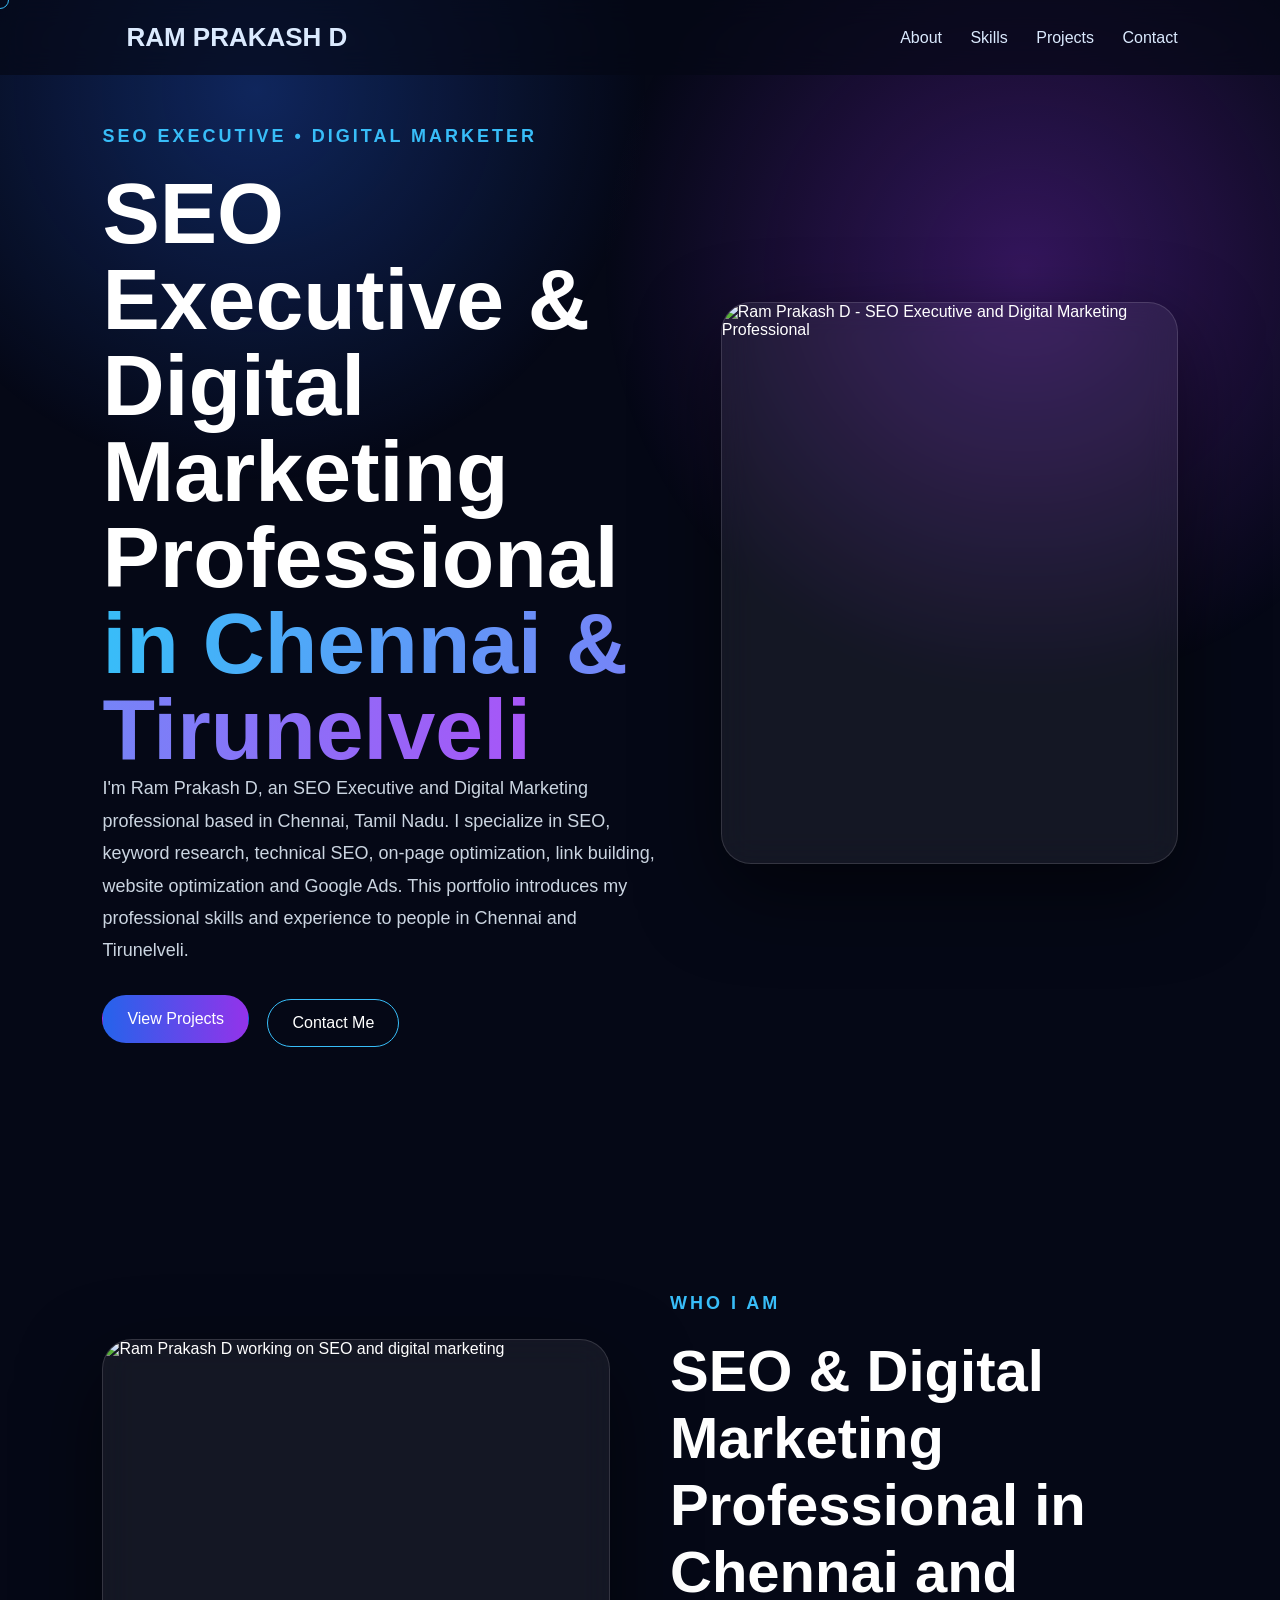
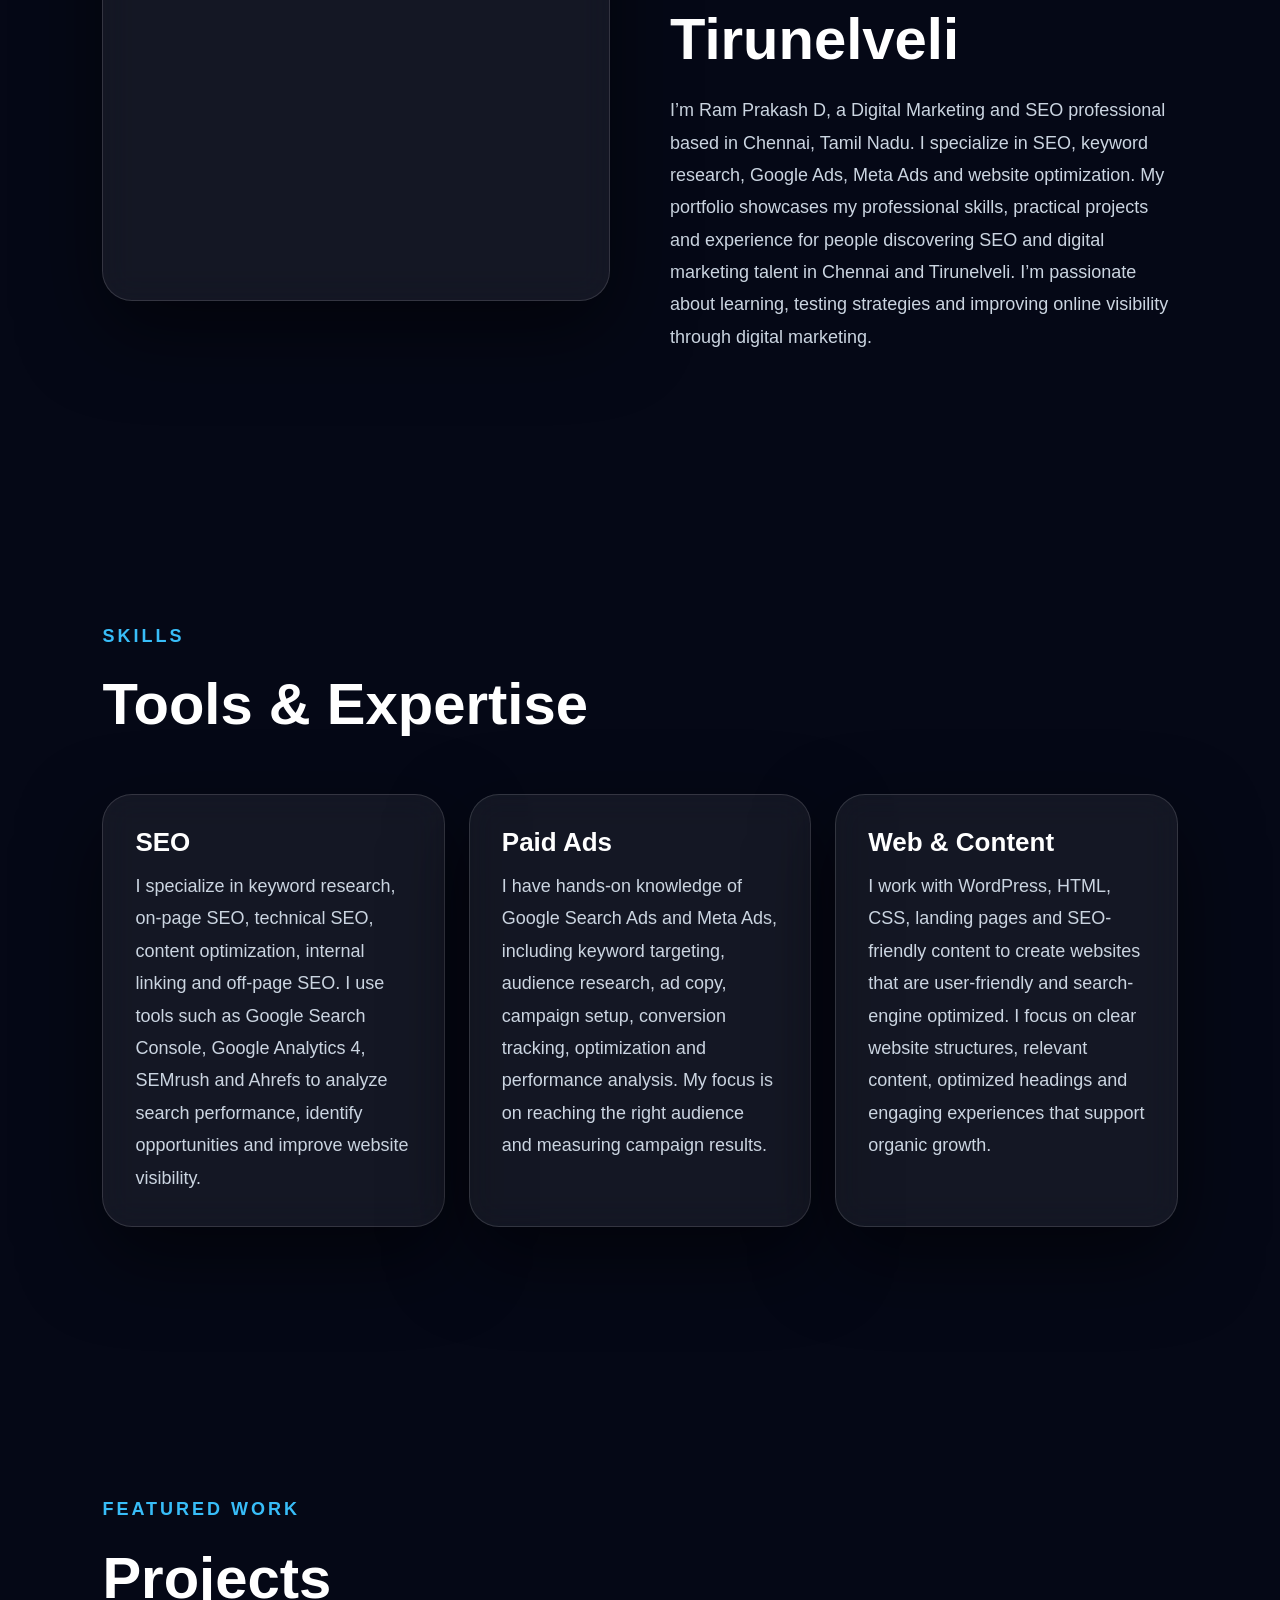
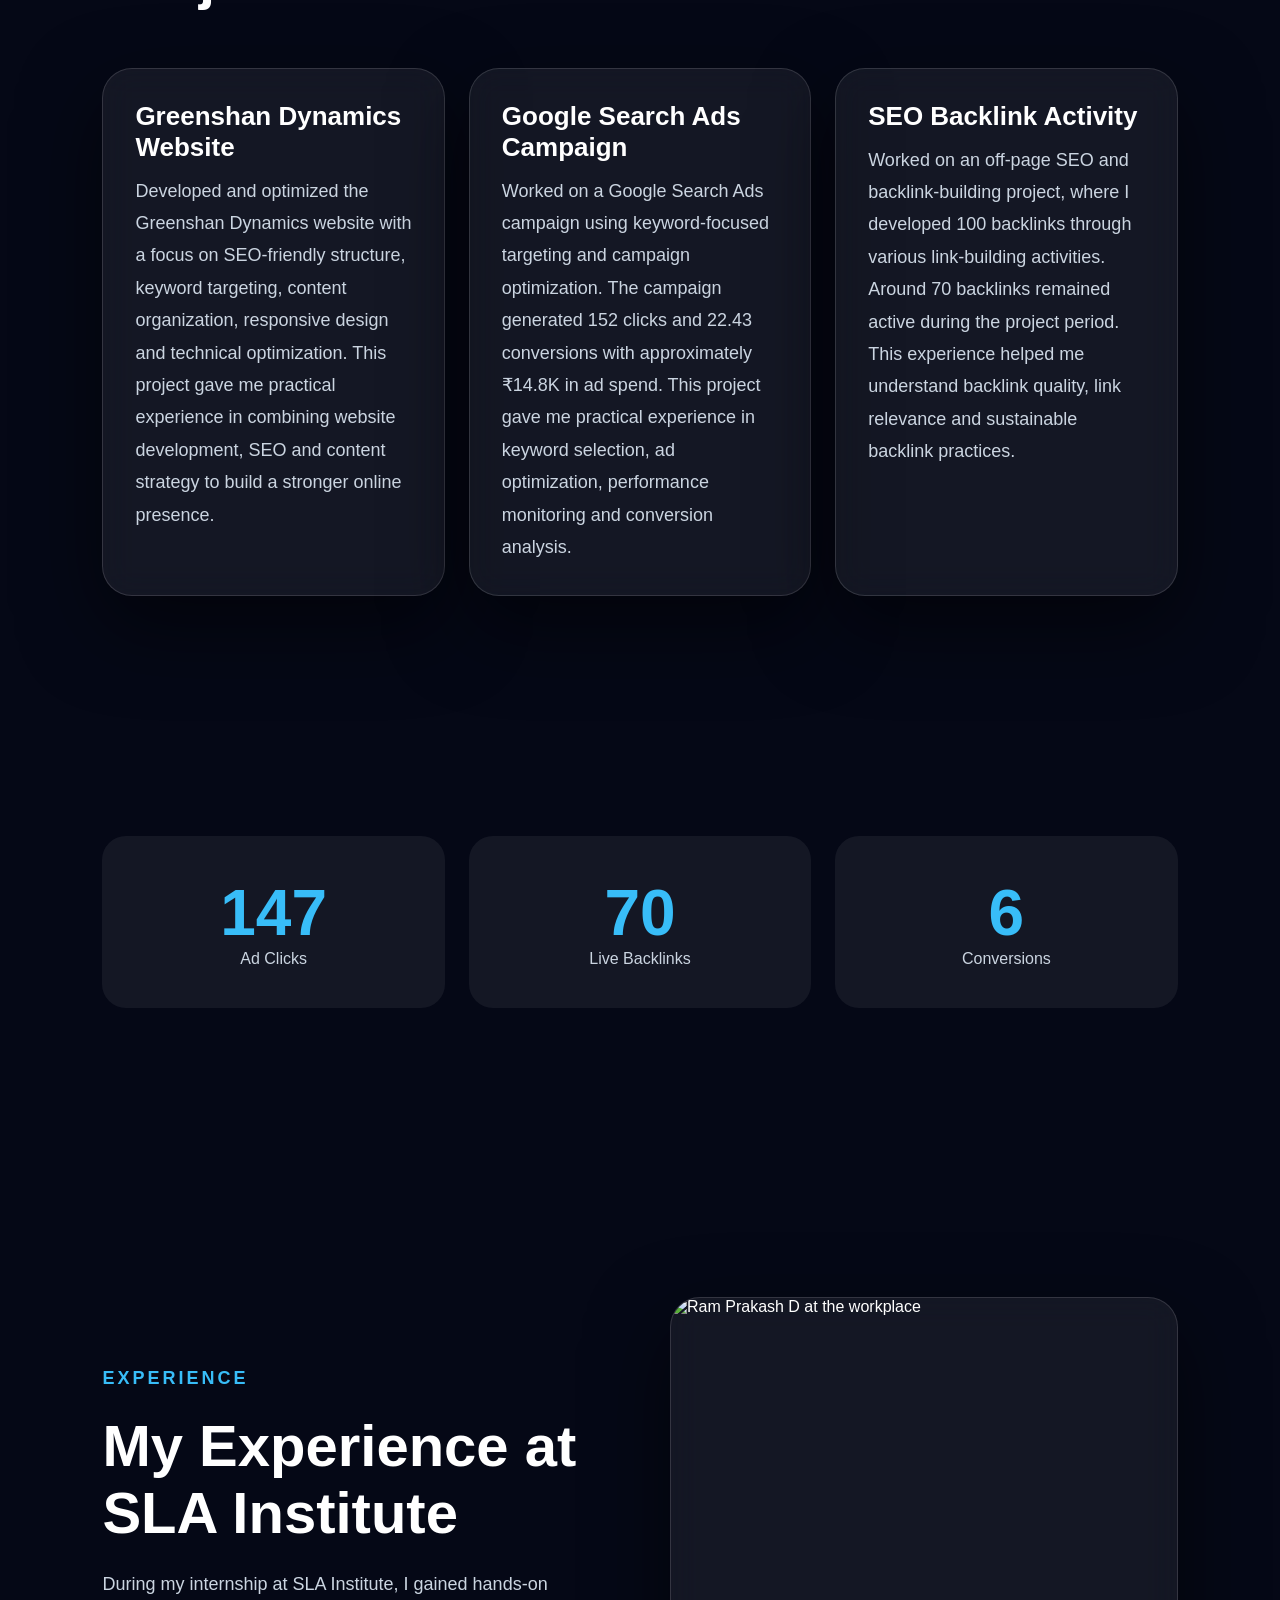
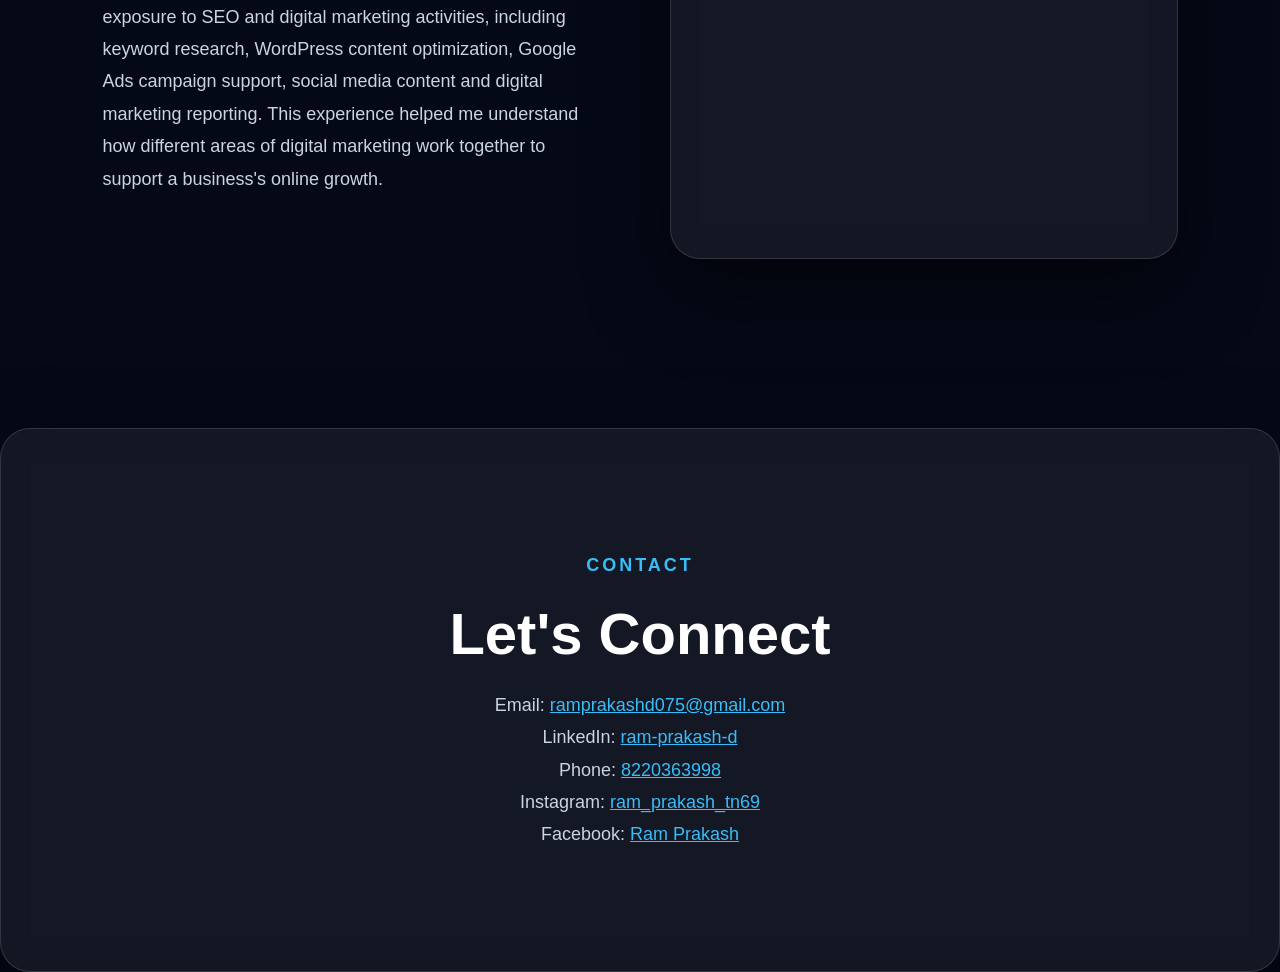
==== index.html @ fddefae7 "Update Open Graph image path in index.html" ====
<!DOCTYPE html>
<html lang="en">
<head>
  <meta charset="UTF-8" />
  <meta name="viewport" content="width=device-width, initial-scale=1.0" />

  <!-- SEO Title & Description -->
  <title>Ram Prakash D | SEO Executive in Chennai & Tirunelveli</title>

  <meta name="description" content="Explore Ram Prakash D's professional portfolio. SEO Executive and Digital Marketing professional based in Chennai, with professional visibility targeting Chennai and Tirunelveli. Explore skills, projects and experience." />

  <meta name="author" content="Ram Prakash D" />
  <meta name="robots" content="index, follow, max-image-preview:large" />

  <!-- Canonical URL -->
  <link rel="canonical" href="https://ramprakashd.vercel.app/" />

  <!-- Open Graph -->
  <meta property="og:type" content="website" />
  <meta property="og:title" content="Ram Prakash D | SEO Executive & Digital Marketer" />
  <meta property="og:description" content="Professional portfolio of Ram Prakash D, showcasing SEO, digital marketing skills, projects and experience." />
  <meta property="og:url" content="https://ramprakashd.vercel.app/" />
  <meta property="og:image" content="assets/images/Ram Prakash D.jpg" />
  <meta property="og:site_name" content="Ram Prakash D Portfolio" />

  <!-- Twitter Cards -->
  <meta name="twitter:card" content="summary_large_image" />
  <meta name="twitter:title" content="Ram Prakash D | SEO Executive" />
  <meta name="twitter:description" content="Explore my SEO and Digital Marketing portfolio." />
  <meta name="twitter:image" content="https://ramprakashd.vercel.app/assets/images/hero.jpg" />

  <!-- Person Schema + Social Profiles -->
  <script type="application/ld+json">
  {
    "@context": "https://schema.org",
    "@type": "Person",
    "@id": "https://ramprakashd.vercel.app/#person",
    "name": "Ram Prakash D",
    "url": "https://ramprakashd.vercel.app/",
    "jobTitle": "SEO Executive and Digital Marketing Professional",
    "description": "SEO Executive and Digital Marketing professional based in Chennai, Tamil Nadu, with professional visibility focused on Chennai and Tirunelveli.",
    "image": "https://ramprakashd.vercel.app/assets/images/hero.jpg",
    "email": "ramprakashd075@gmail.com",
    "telephone": "+918220363998",
    "address": {
      "@type": "PostalAddress",
      "addressLocality": "Chennai",
      "addressRegion": "Tamil Nadu",
      "addressCountry": "IN"
    },
    "sameAs": [
      "https://www.linkedin.com/in/ram-prakash-d-tn8080",
      "https://www.instagram.com/ram_prakash_tn69/",
      "https://www.facebook.com/profile.php?id=100025140722577"
    ],
    "knowsAbout": [
      "Search Engine Optimization",
      "Keyword Research",
      "Technical SEO",
      "On-Page SEO",
      "Off-Page SEO",
      "Google Ads",
      "Meta Ads",
      "WordPress",
      "Website Optimization",
      "Digital Marketing"
    ]
  }
  </script>

  <link rel="stylesheet" href="css/style.css" />
</head>

<body>

  <div class="cursor"></div>
  <div class="loader"><span>RAM PRAKASH D</span></div>

  <!-- Navigation -->
  <header class="nav">
    <a class="logo" href="#home">RAM PRAKASH D<span></span></a>
    <nav>
      <a href="#about">About</a>
      <a href="#skills">Skills</a>
      <a href="#projects">Projects</a>
      <a href="#contact">Contact</a>
    </nav>
  </header>

  <main id="home">

    <!-- Hero Section -->
    <section class="hero section">

      <div class="hero-text reveal">
        <p class="eyebrow">SEO Executive • Digital Marketer</p>

        <h1>
          SEO Executive & Digital Marketing Professional
          <span>in Chennai & Tirunelveli</span>
        </h1>

        <p class="lead">
          I'm Ram Prakash D, an SEO Executive and Digital Marketing professional based in Chennai, Tamil Nadu. I specialize in SEO, keyword research, technical SEO, on-page optimization, link building, website optimization and Google Ads. This portfolio introduces my professional skills and experience to people in Chennai and Tirunelveli.
        </p>

        <div class="actions">
          <a href="#projects" class="btn primary">View Projects</a>
          <a href="#contact" class="btn">Contact Me</a>
        </div>
      </div>

      <div class="hero-card reveal">
        <img
          src="assets/images/hero.jpg"
          alt="Ram Prakash D - SEO Executive and Digital Marketing Professional"
        />
      </div>

    </section>

    <!-- About Section -->
    <section id="about" class="section grid-2">

      <div class="image-card reveal">
        <img
          src="assets/images/about.png"
          alt="Ram Prakash D working on SEO and digital marketing"
          loading="lazy"
        />
      </div>

      <div class="reveal">
        <p class="eyebrow">Who I Am</p>

        <h2>
          SEO & Digital Marketing Professional in Chennai and Tirunelveli
        </h2>

        <p>
          I’m Ram Prakash D, a Digital Marketing and SEO professional based in Chennai, Tamil Nadu. I specialize in SEO, keyword research, Google Ads, Meta Ads and website optimization. My portfolio showcases my professional skills, practical projects and experience for people discovering SEO and digital marketing talent in Chennai and Tirunelveli. I’m passionate about learning, testing strategies and improving online visibility through digital marketing.
        </p>
      </div>

    </section>

    <!-- Skills Section -->
    <section id="skills" class="section">

      <p class="eyebrow reveal">Skills</p>
      <h2 class="reveal">Tools & Expertise</h2>

      <div class="cards">

        <article class="card reveal">
          <h3>SEO</h3>
          <p>
            I specialize in keyword research, on-page SEO, technical SEO, content optimization, internal linking and off-page SEO. I use tools such as Google Search Console, Google Analytics 4, SEMrush and Ahrefs to analyze search performance, identify opportunities and improve website visibility.
          </p>
        </article>

        <article class="card reveal">
          <h3>Paid Ads</h3>
          <p>
            I have hands-on knowledge of Google Search Ads and Meta Ads, including keyword targeting, audience research, ad copy, campaign setup, conversion tracking, optimization and performance analysis. My focus is on reaching the right audience and measuring campaign results.
          </p>
        </article>

        <article class="card reveal">
          <h3>Web & Content</h3>
          <p>
            I work with WordPress, HTML, CSS, landing pages and SEO-friendly content to create websites that are user-friendly and search-engine optimized. I focus on clear website structures, relevant content, optimized headings and engaging experiences that support organic growth.
          </p>
        </article>

      </div>
    </section>

    <!-- Projects Section -->
    <section id="projects" class="section">

      <p class="eyebrow reveal">Featured Work</p>
      <h2 class="reveal">Projects</h2>

      <div class="projects">

        <article class="project reveal">
          <h3>Greenshan Dynamics Website</h3>
          <p>
            Developed and optimized the Greenshan Dynamics website with a focus on SEO-friendly structure, keyword targeting, content organization, responsive design and technical optimization. This project gave me practical experience in combining website development, SEO and content strategy to build a stronger online presence.
          </p>
        </article>

        <article class="project reveal">
          <h3>Google Search Ads Campaign</h3>
          <p>
            Worked on a Google Search Ads campaign using keyword-focused targeting and campaign optimization. The campaign generated 152 clicks and 22.43 conversions with approximately ₹14.8K in ad spend. This project gave me practical experience in keyword selection, ad optimization, performance monitoring and conversion analysis.
          </p>
        </article>

        <article class="project reveal">
          <h3>SEO Backlink Activity</h3>
          <p>
            Worked on an off-page SEO and backlink-building project, where I developed 100 backlinks through various link-building activities. Around 70 backlinks remained active during the project period. This experience helped me understand backlink quality, link relevance and sustainable backlink practices.
          </p>
        </article>

      </div>
    </section>

    <!-- Statistics -->
    <section class="section stats reveal">

      <div>
        <strong data-count="152">0</strong>
        <span>Ad Clicks</span>
      </div>

      <div>
        <strong data-count="70">0</strong>
        <span>Live Backlinks</span>
      </div>

      <div>
        <strong data-count="6">0</strong>
        <span>Conversions</span>
      </div>

    </section>

    <!-- Experience Section -->
    <section class="section grid-2">

      <div class="reveal">
        <p class="eyebrow">Experience</p>

        <h2>My Experience at SLA Institute</h2>

        <p>
          During my internship at SLA Institute, I gained hands-on exposure to SEO and digital marketing activities, including keyword research, WordPress content optimization, Google Ads campaign support, social media content and digital marketing reporting. This experience helped me understand how different areas of digital marketing work together to support a business's online growth.
        </p>
      </div>

      <div class="image-card reveal">
        <img
          src="assets/images/office.jpg"
          alt="Ram Prakash D at the workplace"
          loading="lazy"
        />
      </div>

    </section>

    <!-- Contact & Social Media -->
    <section id="contact" class="section contact reveal">

      <p class="eyebrow">Contact</p>
      <h2>Let's Connect</h2>

      <p>
        Email:
        <a href="mailto:ramprakashd075@gmail.com">
          ramprakashd075@gmail.com
        </a>
      </p>

      <p>
        LinkedIn:
        <a
          href="https://www.linkedin.com/in/ram-prakash-d-tn8080"
          target="_blank"
          rel="noopener noreferrer"
        >
          ram-prakash-d
        </a>
      </p>

      <p>
        Phone:
        <a href="tel:+918220363998">
          8220363998
        </a>
      </p>

      <p>
        Instagram:
        <a
          href="https://www.instagram.com/ram_prakash_tn69/"
          target="_blank"
          rel="noopener noreferrer"
        >
          ram_prakash_tn69
        </a>
      </p>

      <p>
        Facebook:
        <a
          href="https://www.facebook.com/profile.php?id=100025140722577"
          target="_blank"
          rel="noopener noreferrer"
        >
          Ram Prakash
        </a>
      </p>

    </section>

  </main>

  <!-- Existing JavaScript -->
  <script src="js/main.js"></script>

</body>
</html>
---- css/style.css ----
*{box-sizing:border-box;margin:0;padding:0}html{scroll-behavior:smooth}body{font-family:Inter,Arial,sans-serif;background:#050816;color:#fff;overflow-x:hidden}body:before{content:"";position:fixed;inset:0;background:radial-gradient(circle at 20% 10%,#2563eb55,transparent 30%),radial-gradient(circle at 80% 30%,#9333ea55,transparent 35%);z-index:-1}.loader{position:fixed;inset:0;background:#050816;display:grid;place-items:center;z-index:99;transition:.8s}.loader span{font-size:42px;font-weight:900;letter-spacing:4px;background:linear-gradient(90deg,#38bdf8,#a855f7);-webkit-background-clip:text;color:transparent}.loader.hide{opacity:0;pointer-events:none}.cursor{width:18px;height:18px;border:1px solid #38bdf8;border-radius:50%;position:fixed;pointer-events:none;z-index:100;transform:translate(-50%,-50%)}.nav{position:fixed;top:0;left:0;width:100%;padding:22px 8%;display:flex;justify-content:space-between;align-items:center;background:#050816aa;backdrop-filter:blur(14px);z-index:10}.logo{font-size:26px;font-weight:900;color:#fff;text-decoration:none}.logo span{color:#38bdf8}.nav a{color:#dbeafe;text-decoration:none;margin-left:24px}.section{min-height:100vh;padding:120px 8%;display:flex;flex-direction:column;justify-content:center}.hero{display:grid;grid-template-columns:1.1fr .9fr;gap:60px;align-items:center}.eyebrow{color:#38bdf8;text-transform:uppercase;letter-spacing:3px;font-weight:700;margin-bottom:18px}h1{font-size:clamp(42px,7vw,86px);line-height:1}h1 span,h2 span{background:linear-gradient(90deg,#38bdf8,#a855f7);-webkit-background-clip:text;color:transparent}h2{font-size:clamp(34px,5vw,58px);margin-bottom:22px}.lead,p{color:#cbd5e1;font-size:18px;line-height:1.8}.actions{margin-top:32px}.btn{display:inline-block;padding:14px 24px;border:1px solid #38bdf8;border-radius:999px;color:#fff;text-decoration:none;margin-right:14px;transition:.3s}.btn.primary,.btn:hover{background:linear-gradient(90deg,#2563eb,#9333ea);border-color:transparent;transform:translateY(-4px)}.hero-card,.image-card,.card,.project,.contact{background:#ffffff10;border:1px solid #ffffff22;border-radius:30px;box-shadow:0 30px 80px #0008;backdrop-filter:blur(16px);overflow:hidden}.hero-card img,.image-card img{width:100%;height:560px;object-fit:cover;display:block}.grid-2{display:grid;grid-template-columns:1fr 1fr;gap:60px;align-items:center}.cards,.projects{display:grid;grid-template-columns:repeat(3,1fr);gap:24px;margin-top:35px}.card,.project{padding:32px;transition:.35s}.card:hover,.project:hover{transform:translateY(-12px) rotateX(4deg);border-color:#38bdf8}.card h3,.project h3{font-size:26px;margin-bottom:12px}.stats{min-height:45vh;display:grid;grid-template-columns:repeat(3,1fr);gap:24px;text-align:center}.stats div{padding:40px;border-radius:24px;background:#ffffff10}.stats strong{font-size:64px;color:#38bdf8;display:block}.stats span{color:#cbd5e1}.contact{text-align:center;min-height:55vh}.contact a{color:#38bdf8}.reveal{opacity:0;transform:translateY(50px);transition:1s}.reveal.active{opacity:1;transform:none}@media(max-width:900px){.hero,.grid-2,.cards,.projects,.stats{grid-template-columns:1fr}.nav nav{display:none}.hero-card img,.image-card img{height:420px}.section{padding:100px 6%}}
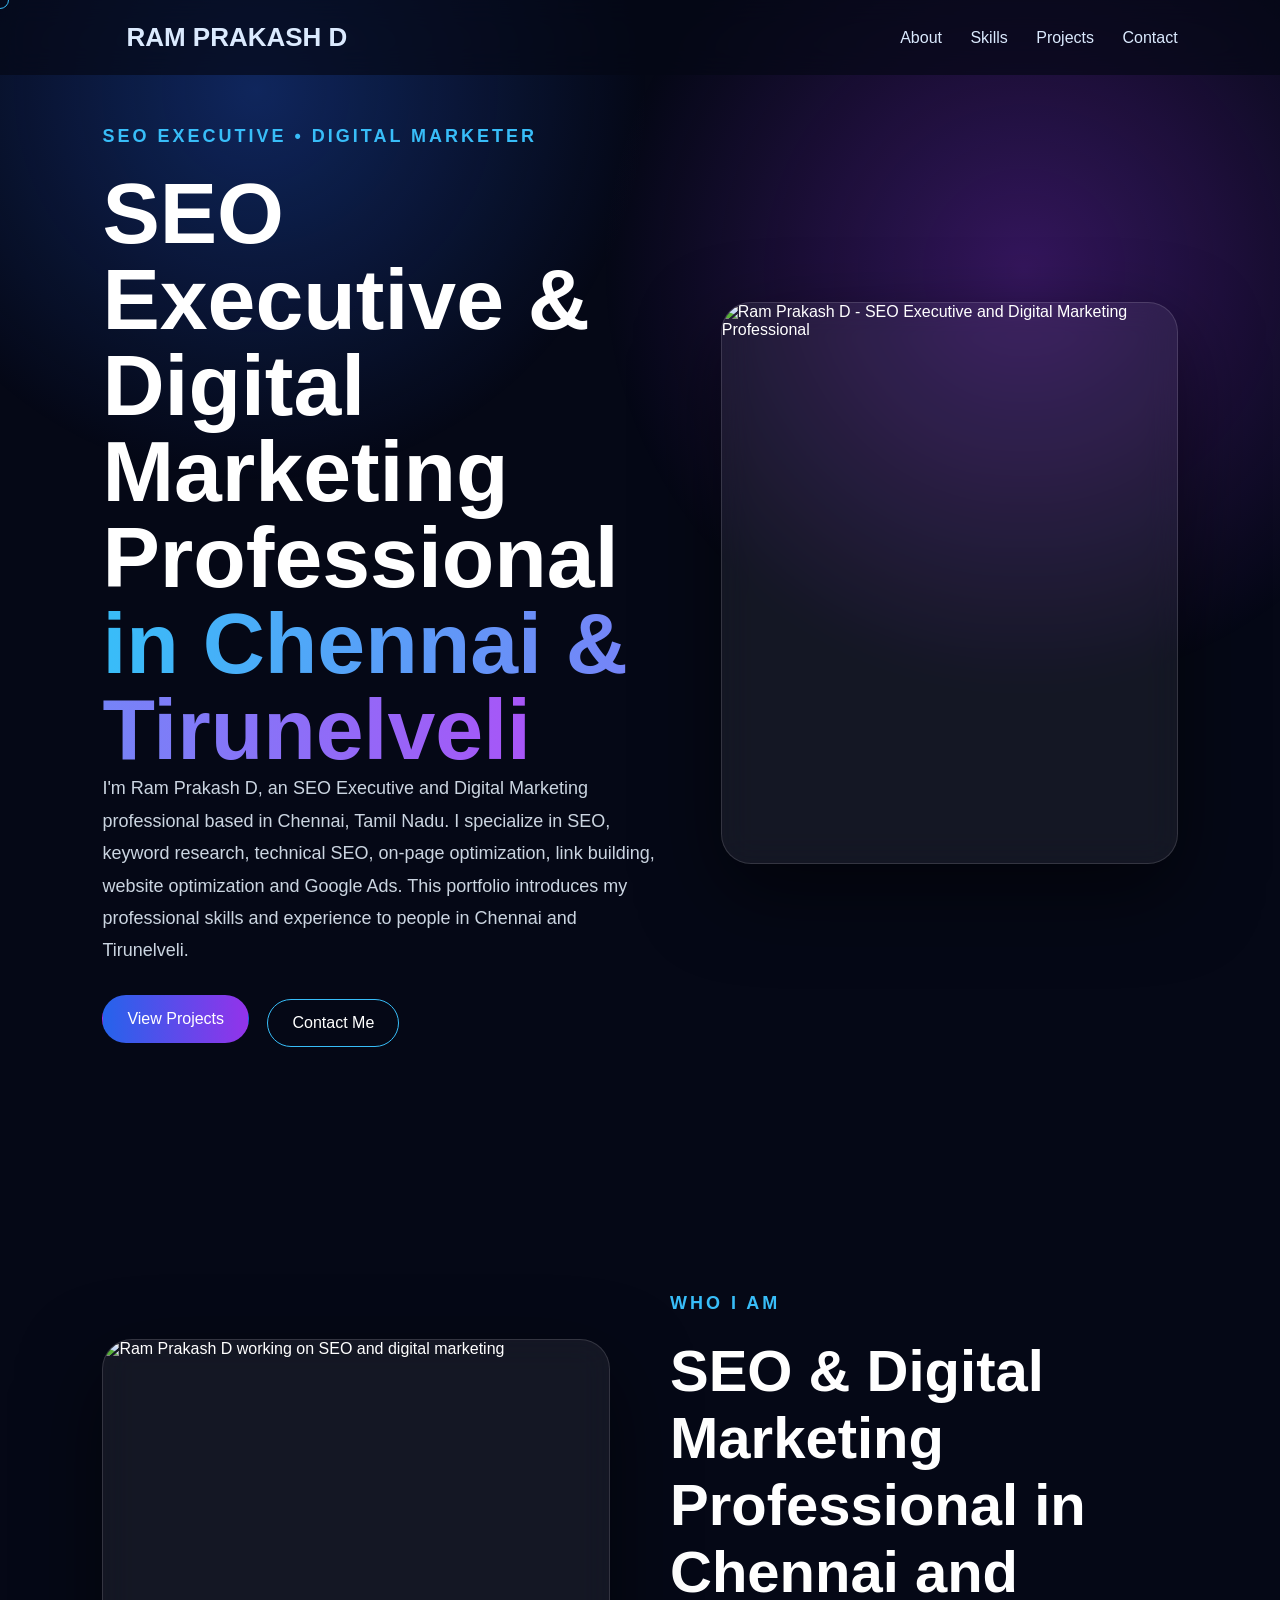
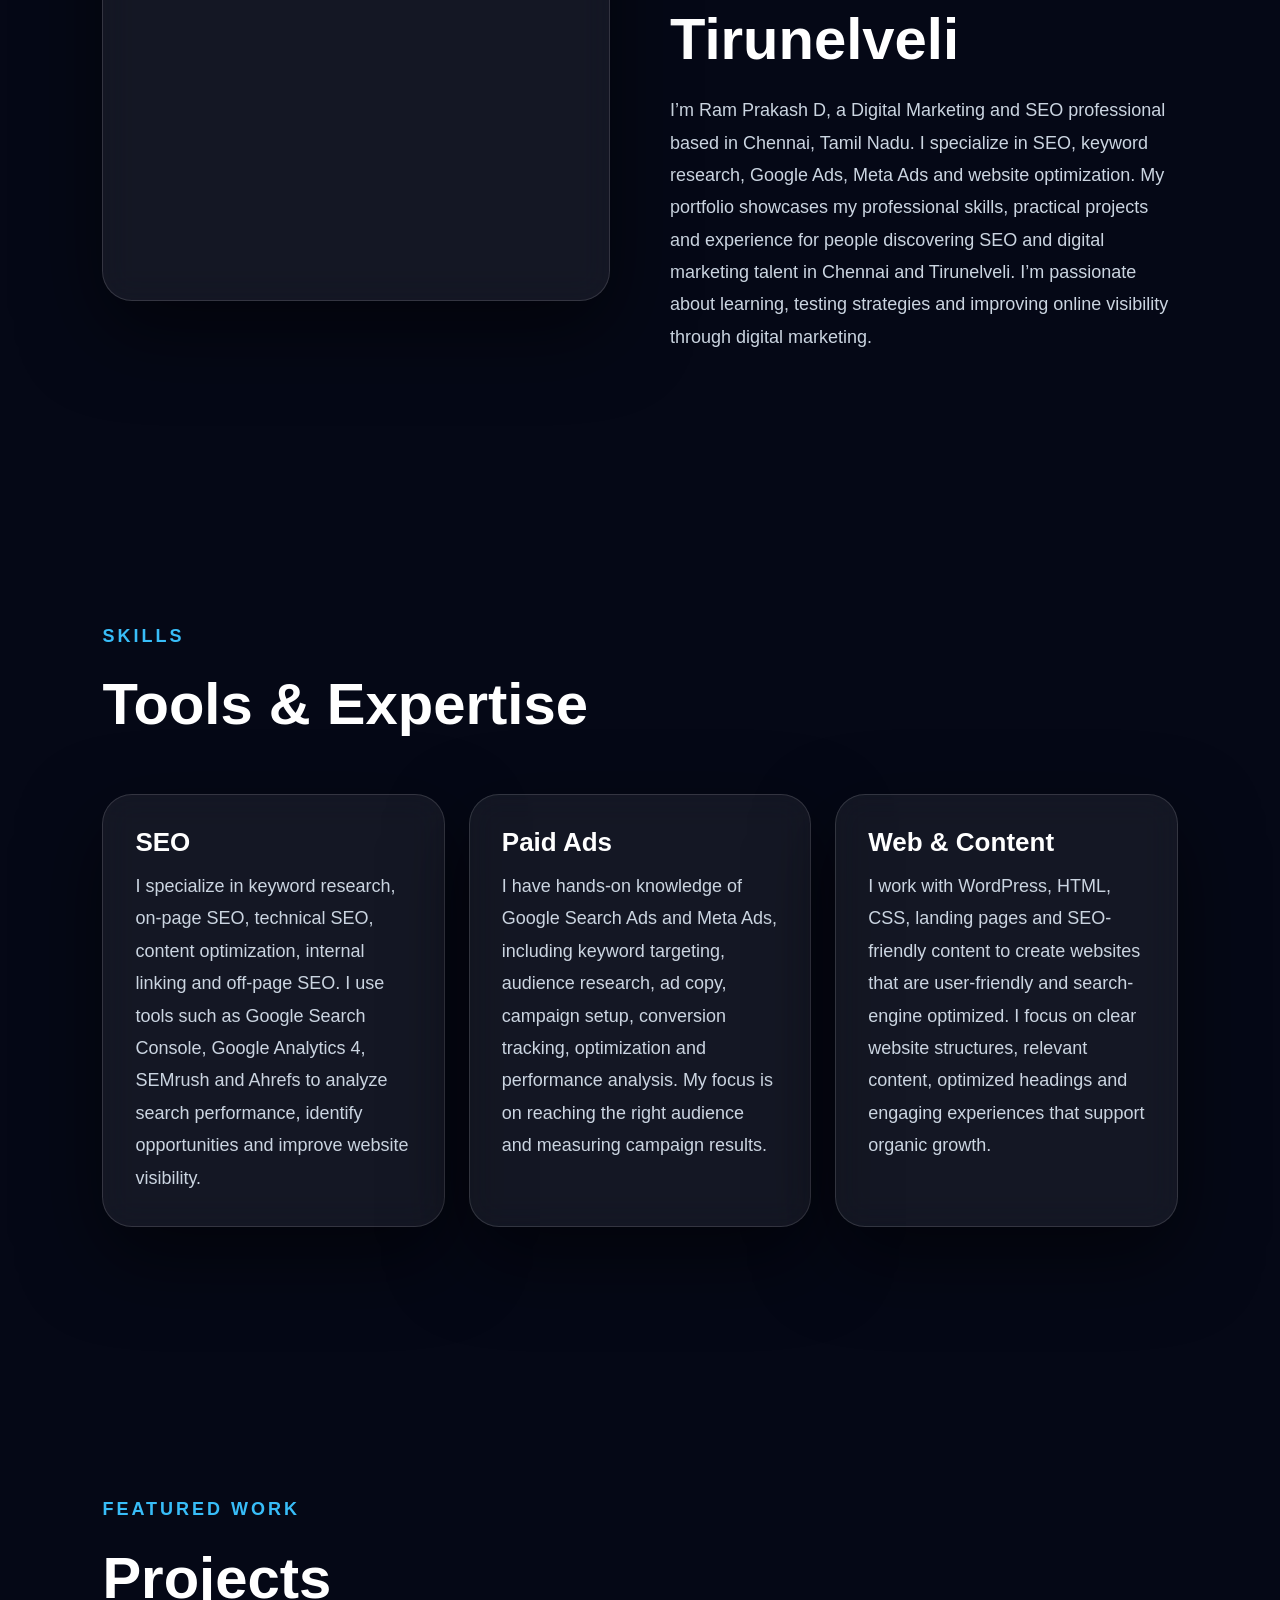
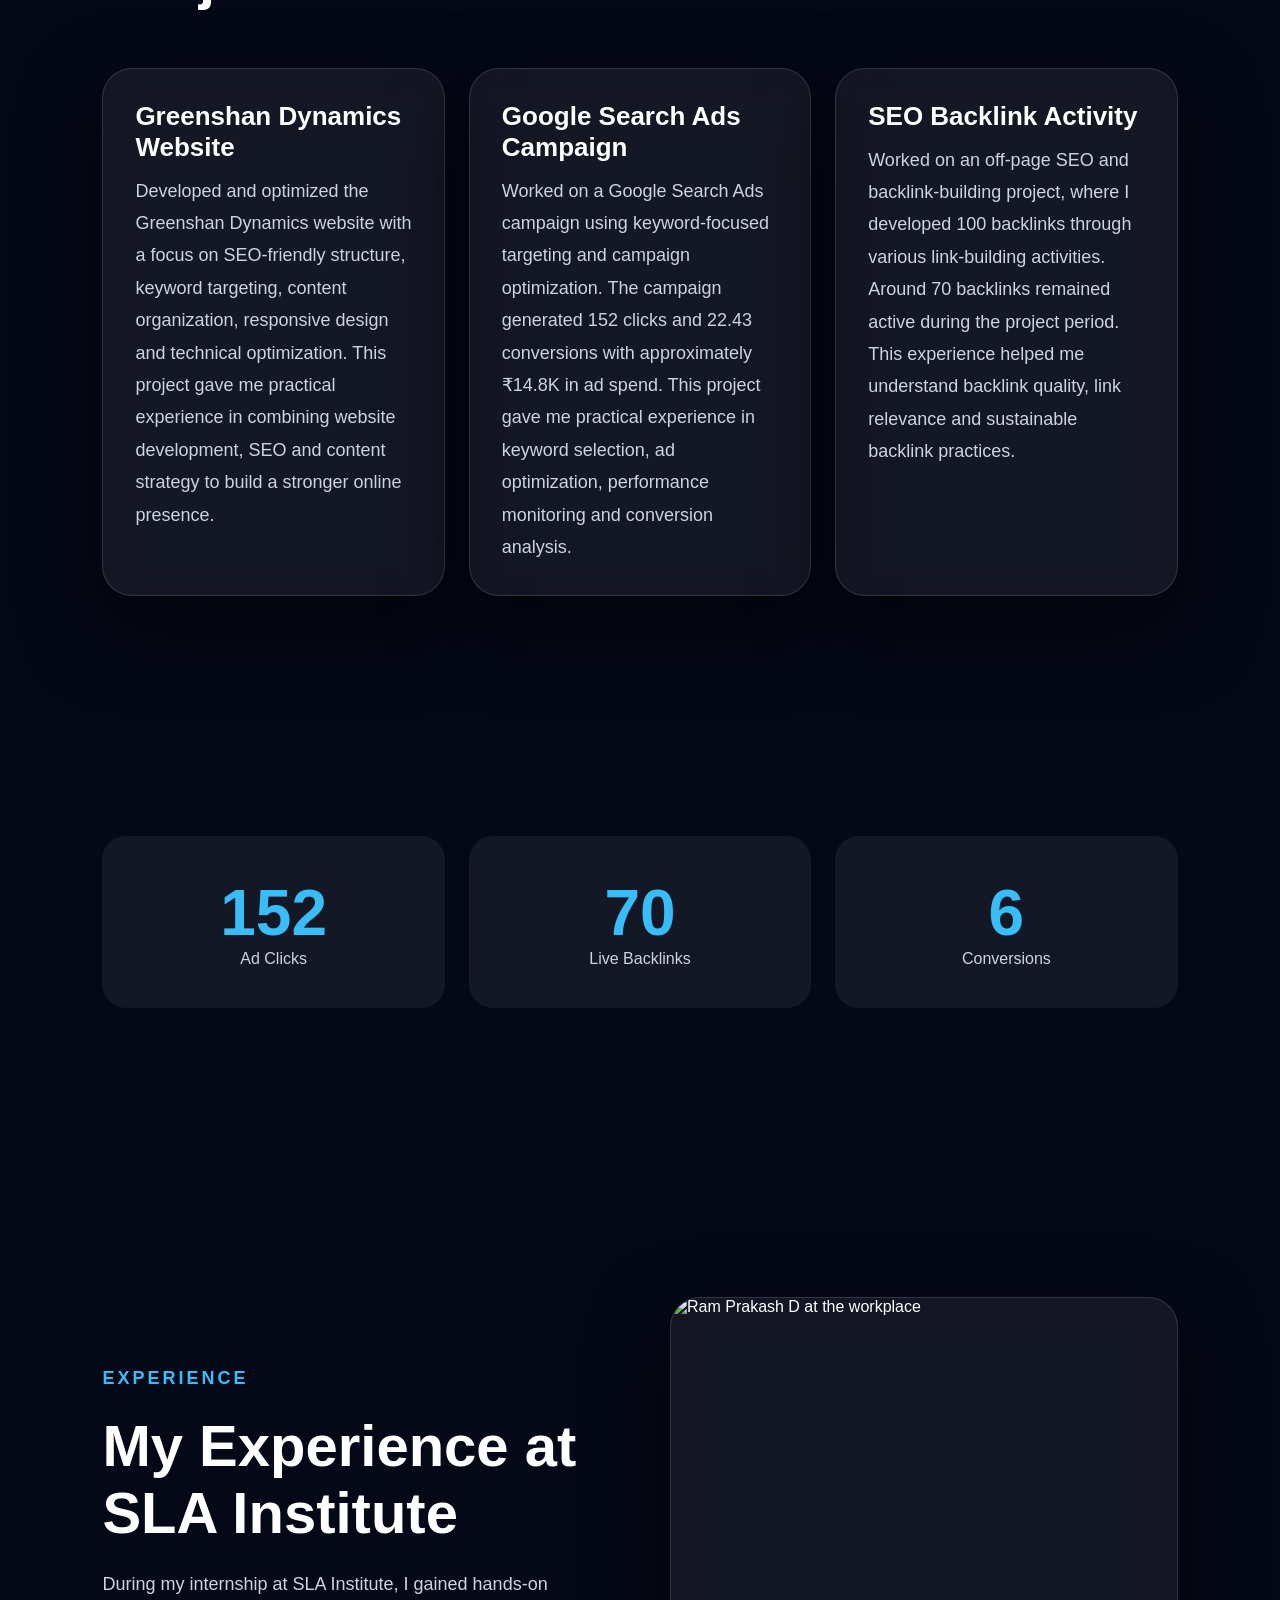
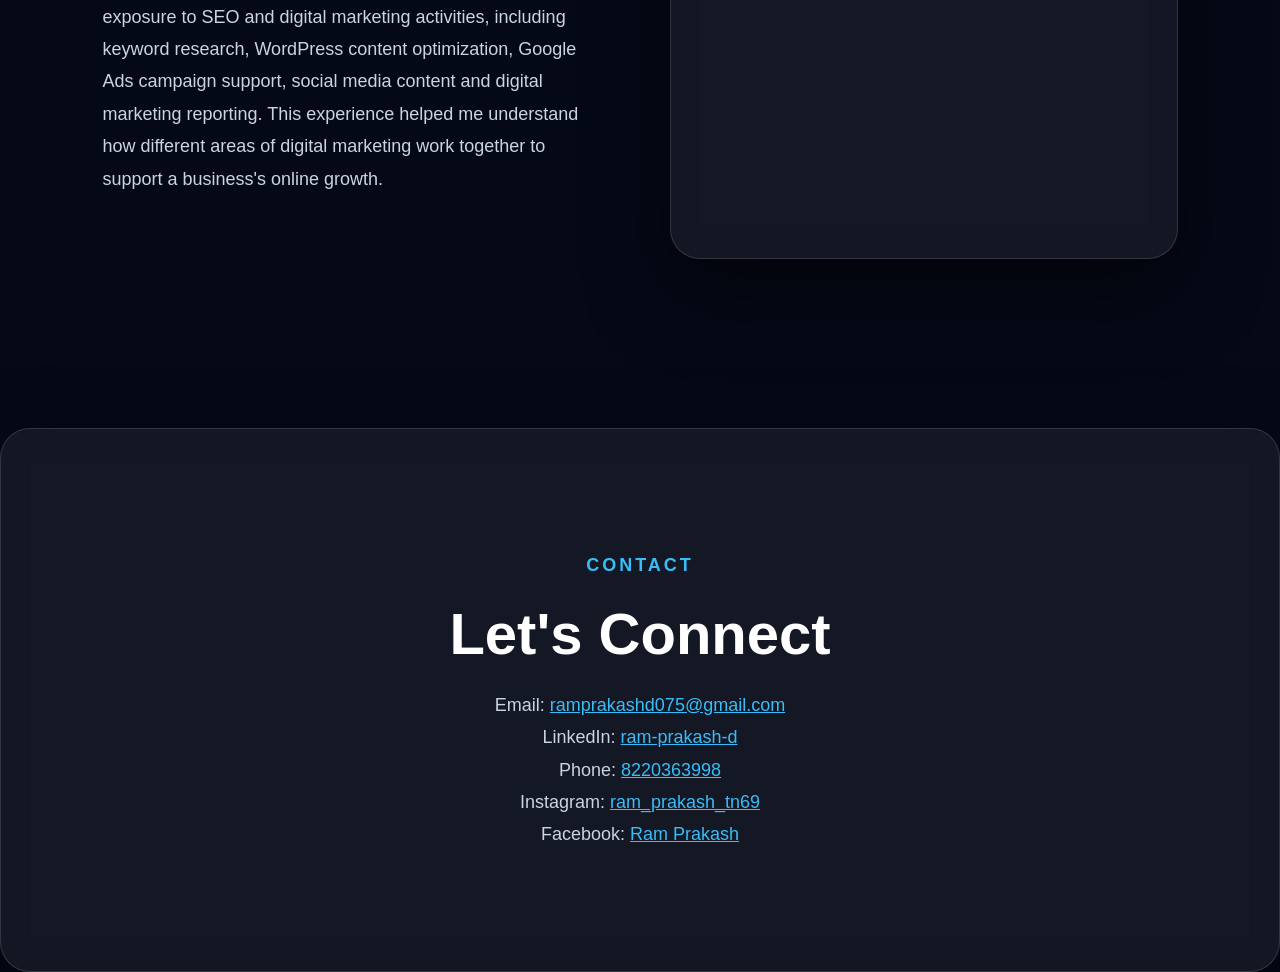
==== commit aed1c78b: "Update index.html" ====
--- a/index.html
+++ b/index.html
@@ -7,6 +7,8 @@
 
   <!-- SEO Title & Description -->
   <title>Ram Prakash D | SEO Executive in Chennai & Tirunelveli</title>
+  <!-- SEO Keywords -->
+  <meta name="keywords" content="Digital Marketing Executive in Chennai, Best Digital Marketing Executive in Chennai, Digital Marketing Specialist in Chennai, SEO Executive in Chennai, SEO Specialist in Chennai, Digital Marketing Professional in Chennai, Google Ads Specialist, Social Media Marketing, Search Engine Optimization, Content Marketing, WordPress SEO, SEO Executive in Tirunelveli, Digital Marketing Executive in Tirunelveli, SEO Executive in Malavarayanatham , Ram Prakash D">
 
   <meta name="description" content="Explore Ram Prakash D's professional portfolio. SEO Executive and Digital Marketing professional based in Chennai, with professional visibility targeting Chennai and Tirunelveli. Explore skills, projects and experience." />
 
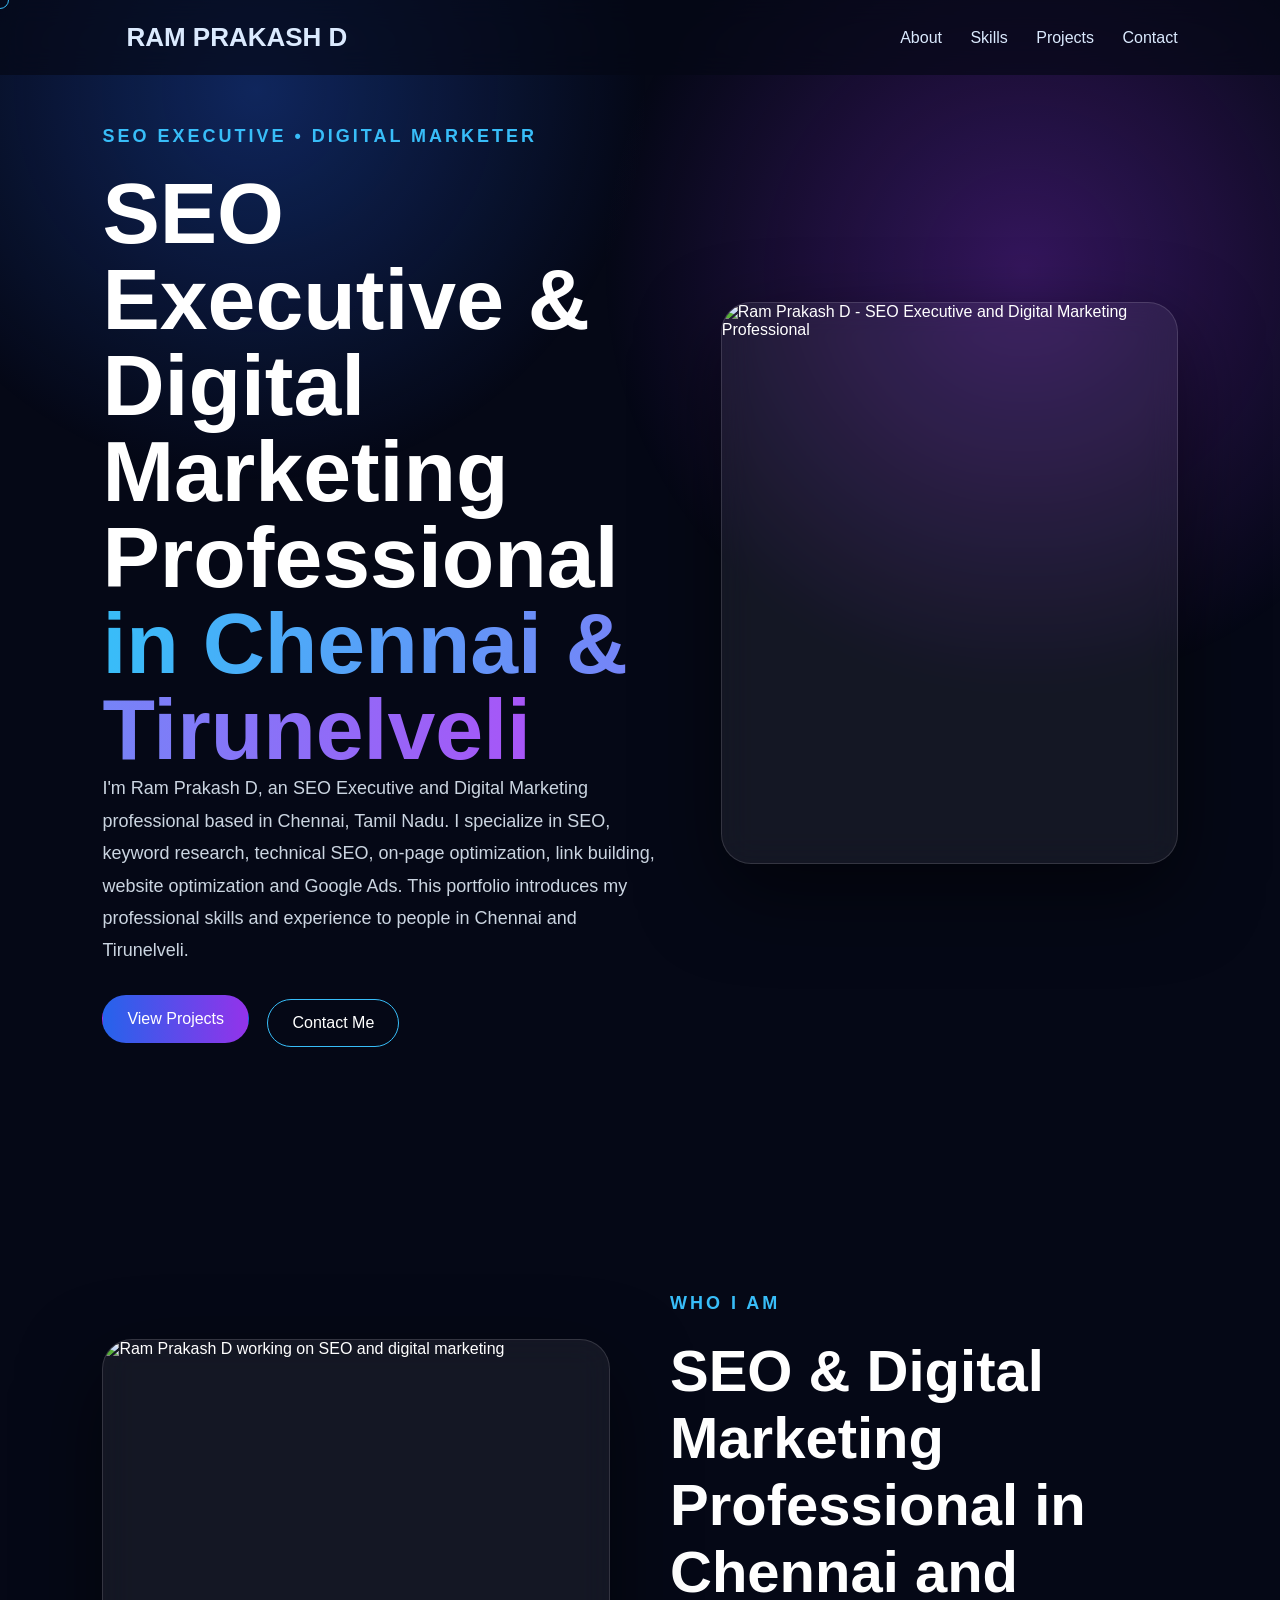
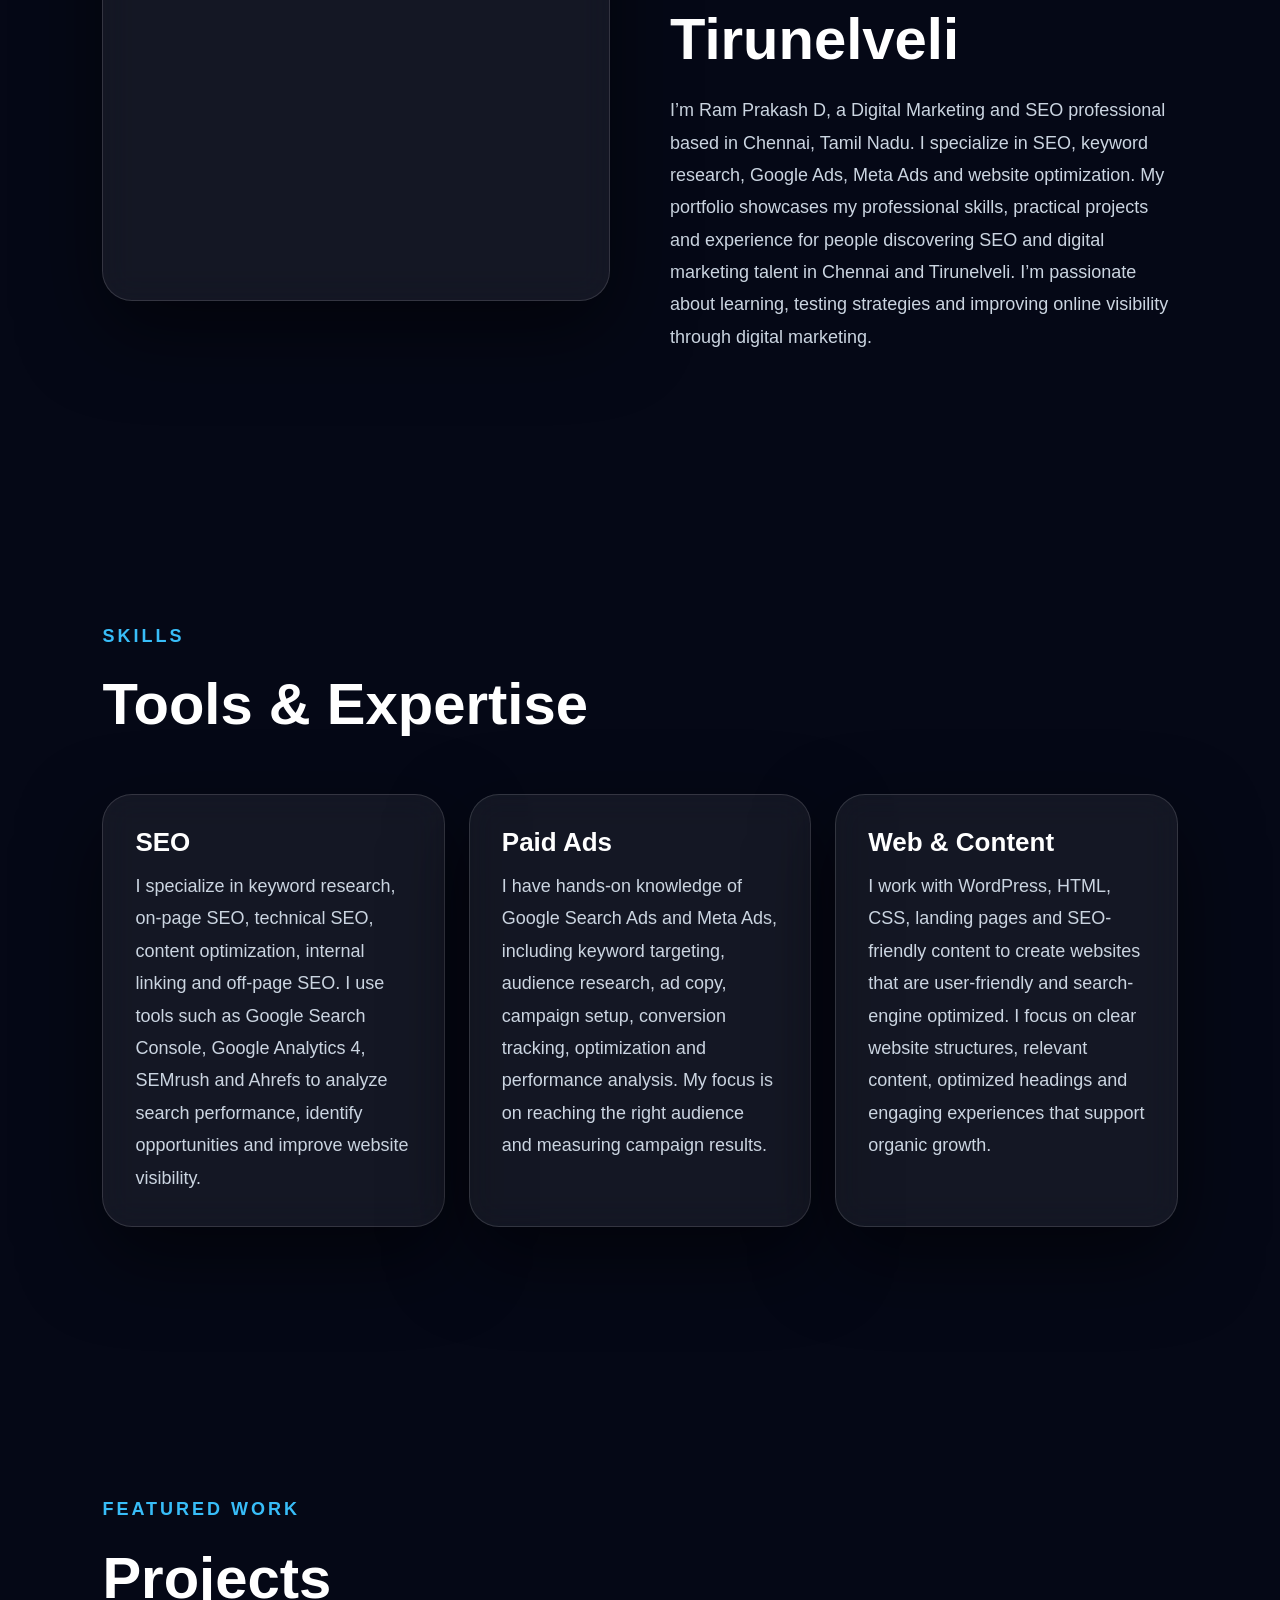
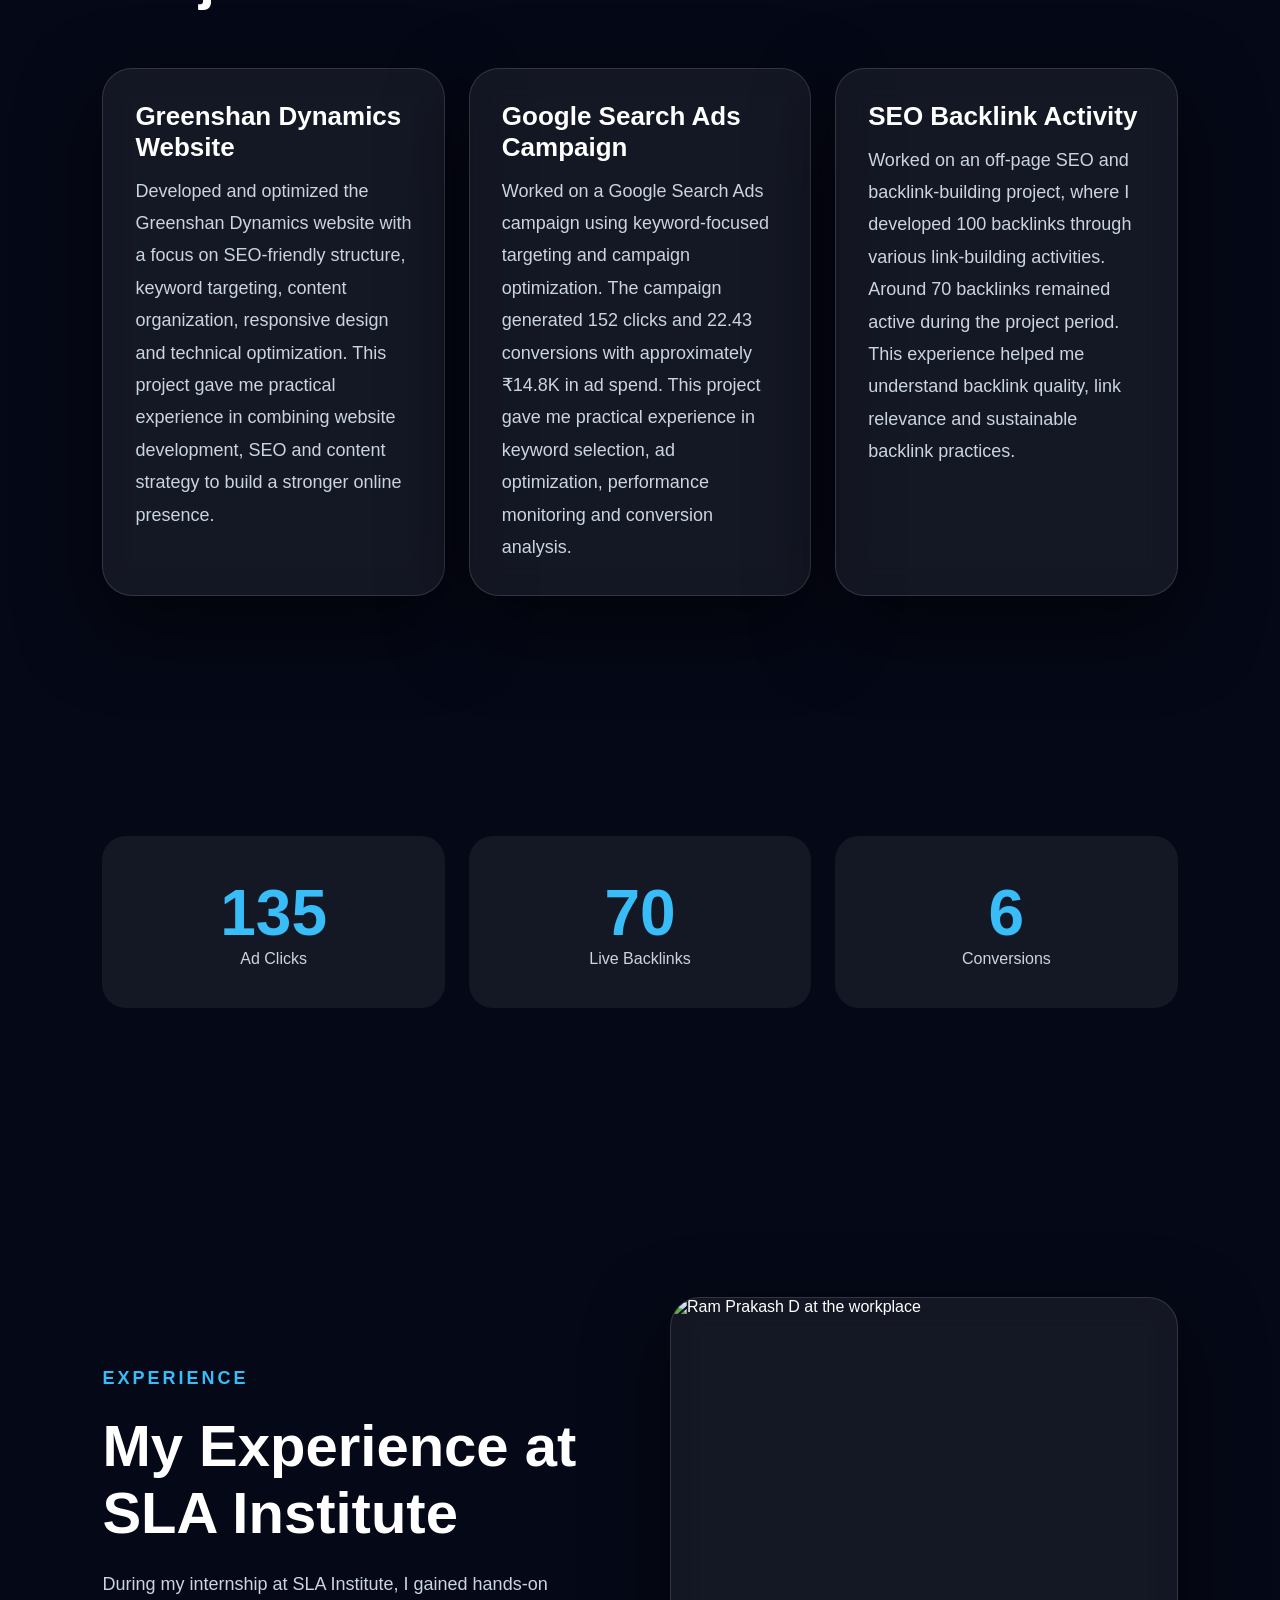
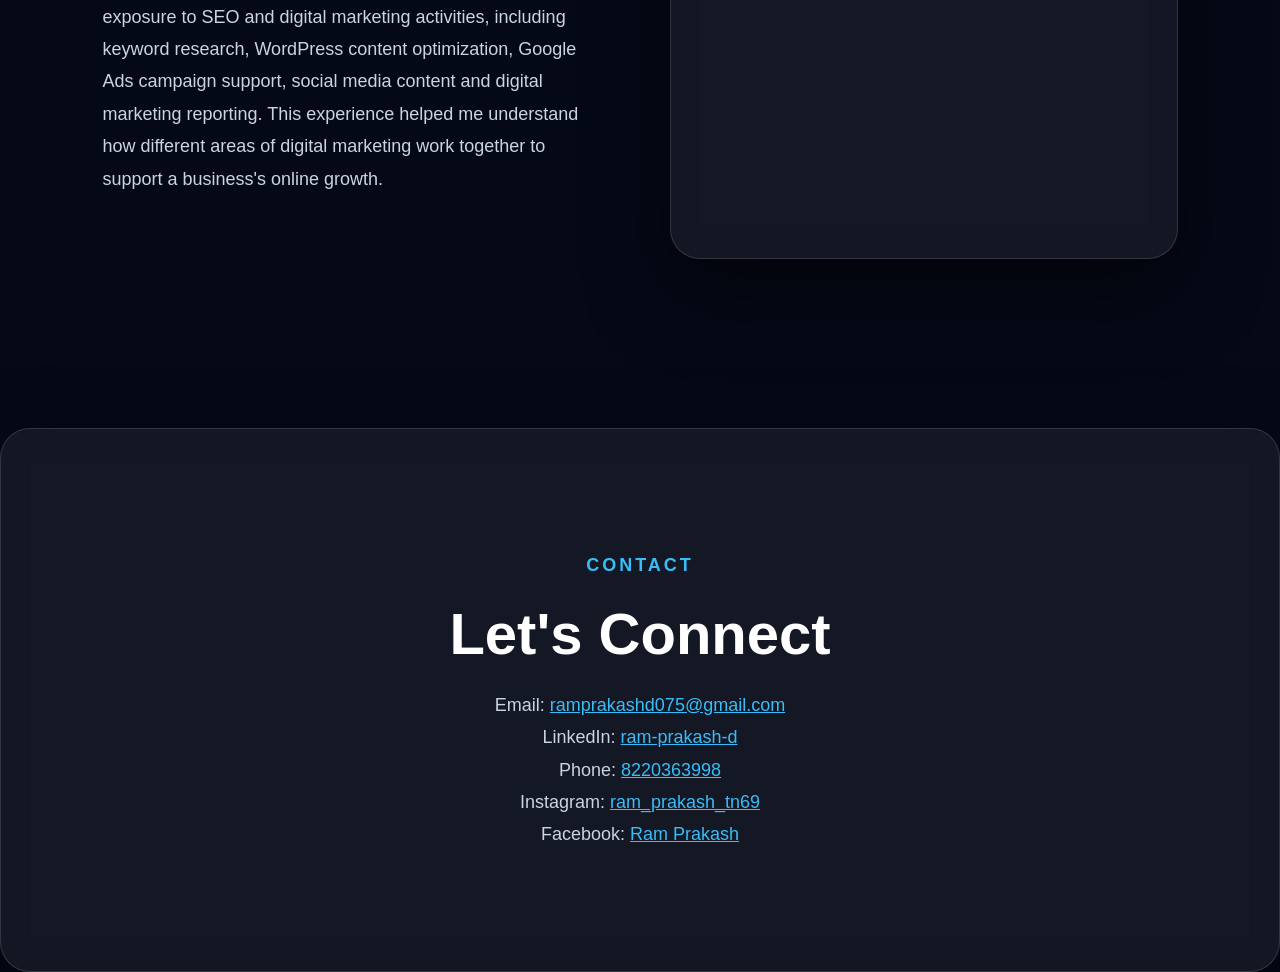
==== commit dd5d64f2: "Update index.html" ====
--- a/index.html
+++ b/index.html
@@ -8,7 +8,7 @@
   <!-- SEO Title & Description -->
   <title>Ram Prakash D | SEO Executive in Chennai & Tirunelveli</title>
   <!-- SEO Keywords -->
-  <meta name="keywords" content="Digital Marketing Executive in Chennai, Best Digital Marketing Executive in Chennai, Digital Marketing Specialist in Chennai, SEO Executive in Chennai, SEO Specialist in Chennai, Digital Marketing Professional in Chennai, Google Ads Specialist, Social Media Marketing, Search Engine Optimization, Content Marketing, WordPress SEO, SEO Executive in Tirunelveli, Digital Marketing Executive in Tirunelveli, SEO Executive in Malavarayanatham , Ram Prakash D">
+  <meta name="keywords" content="Digital Marketing Executive in Chennai, Best Digital Marketing Executive in Chennai, Digital Marketing Specialist in Chennai, SEO Executive in Chennai, SEO Specialist in Chennai, Digital Marketing Professional in Chennai, Google Ads Specialist, Social Media Marketing, Search Engine Optimization, Content Marketing, WordPress SEO, SEO Executive in Tirunelveli, Digital Marketing Executive in Tirunelveli, SEO Executive in Malavarayanatham , malavarayanatham , Ram Prakash D">
 
   <meta name="description" content="Explore Ram Prakash D's professional portfolio. SEO Executive and Digital Marketing professional based in Chennai, with professional visibility targeting Chennai and Tirunelveli. Explore skills, projects and experience." />
 
@@ -20,7 +20,7 @@
 
   <!-- Open Graph -->
   <meta property="og:type" content="website" />
-  <meta property="og:title" content="Ram Prakash D | SEO Executive & Digital Marketer" />
+  <meta property="og:title" content="Ram Prakash D | Digital Marketing Executive in Tirunelveli" />
   <meta property="og:description" content="Professional portfolio of Ram Prakash D, showcasing SEO, digital marketing skills, projects and experience." />
   <meta property="og:url" content="https://ramprakashd.vercel.app/" />
   <meta property="og:image" content="assets/images/Ram Prakash D.jpg" />
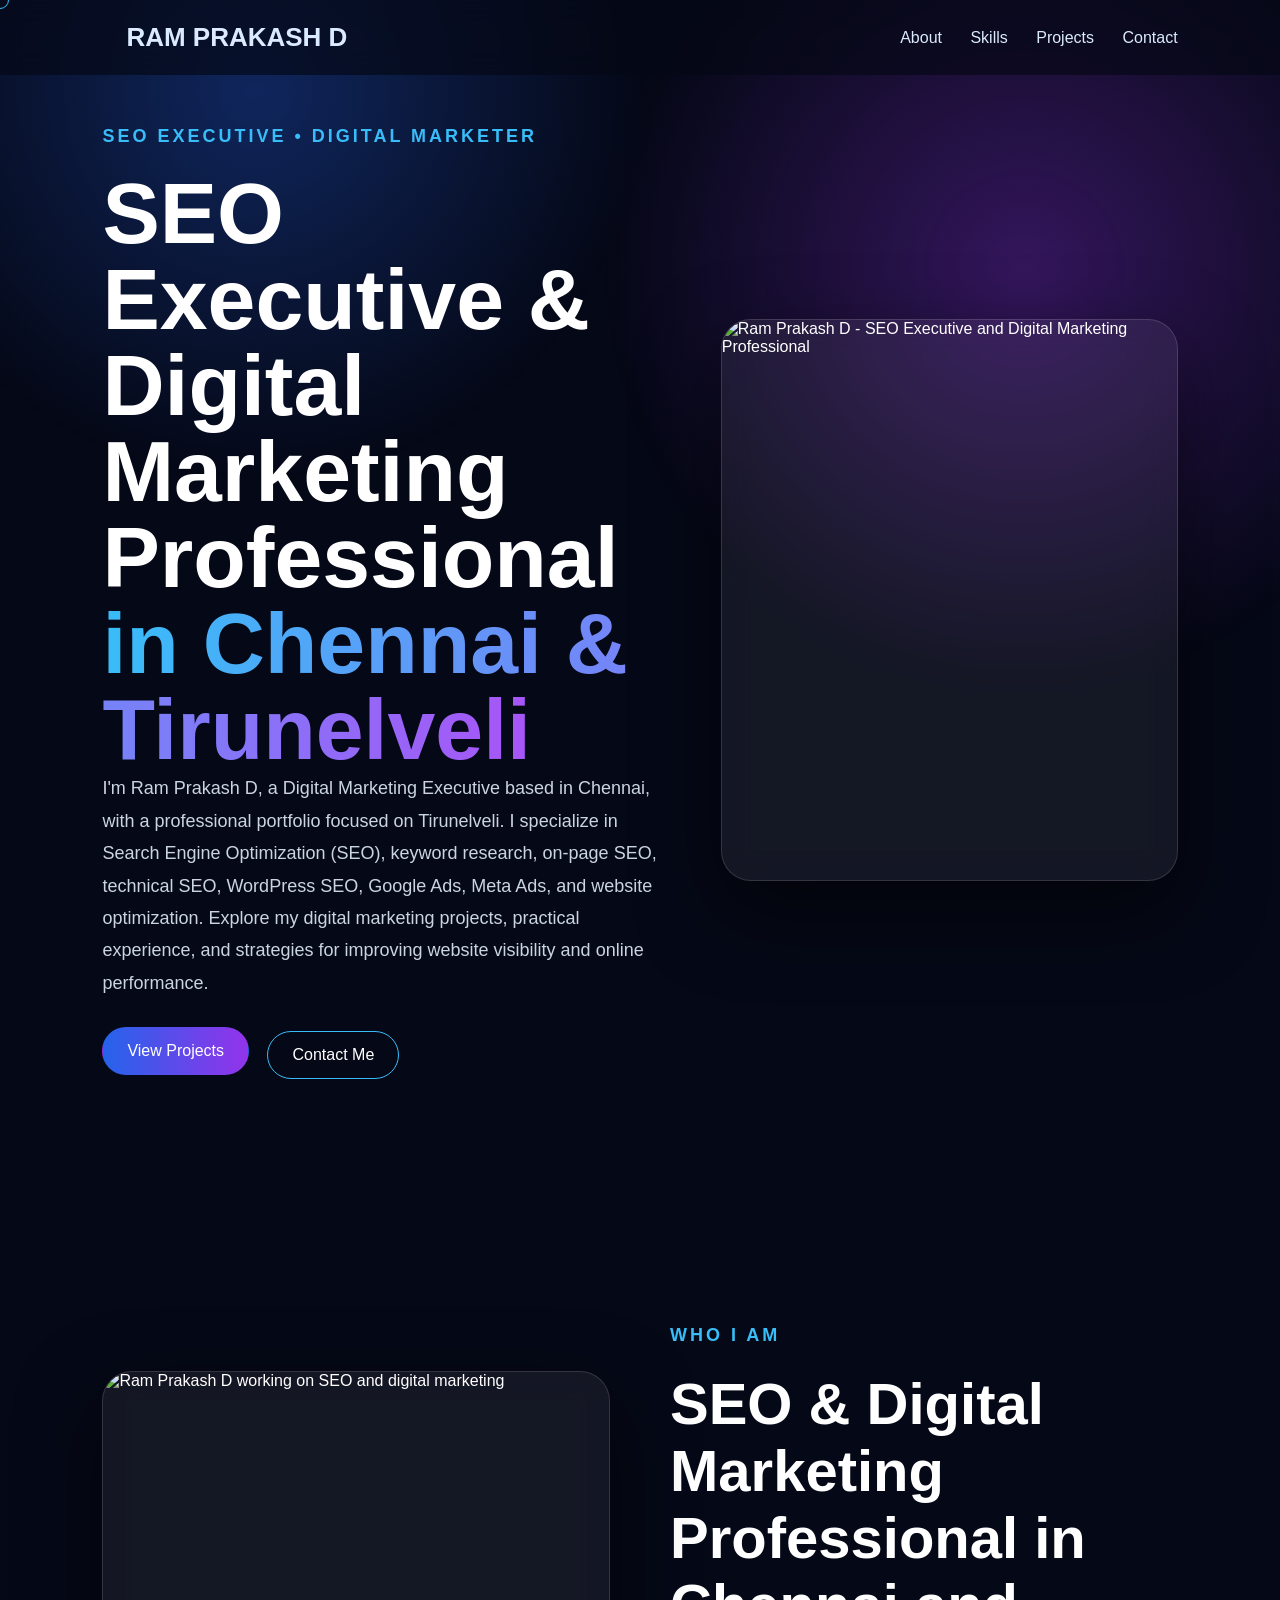
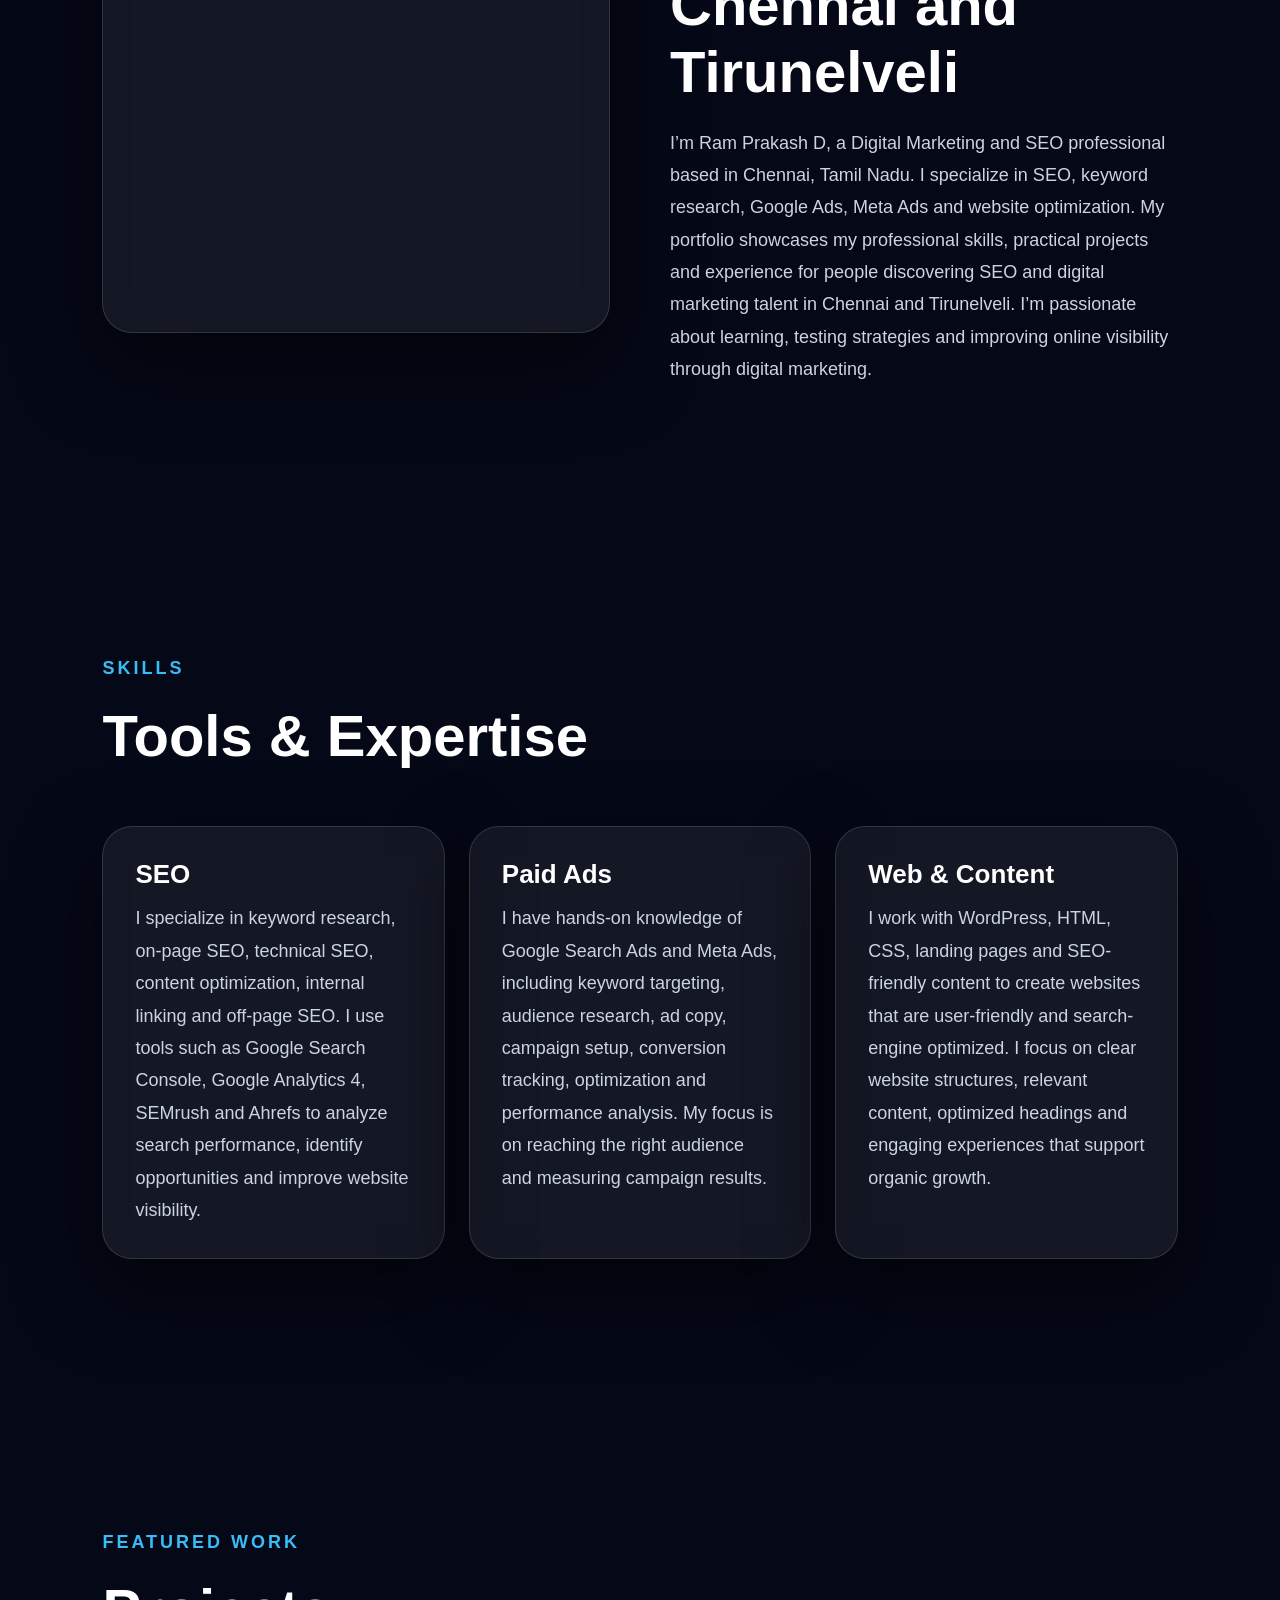
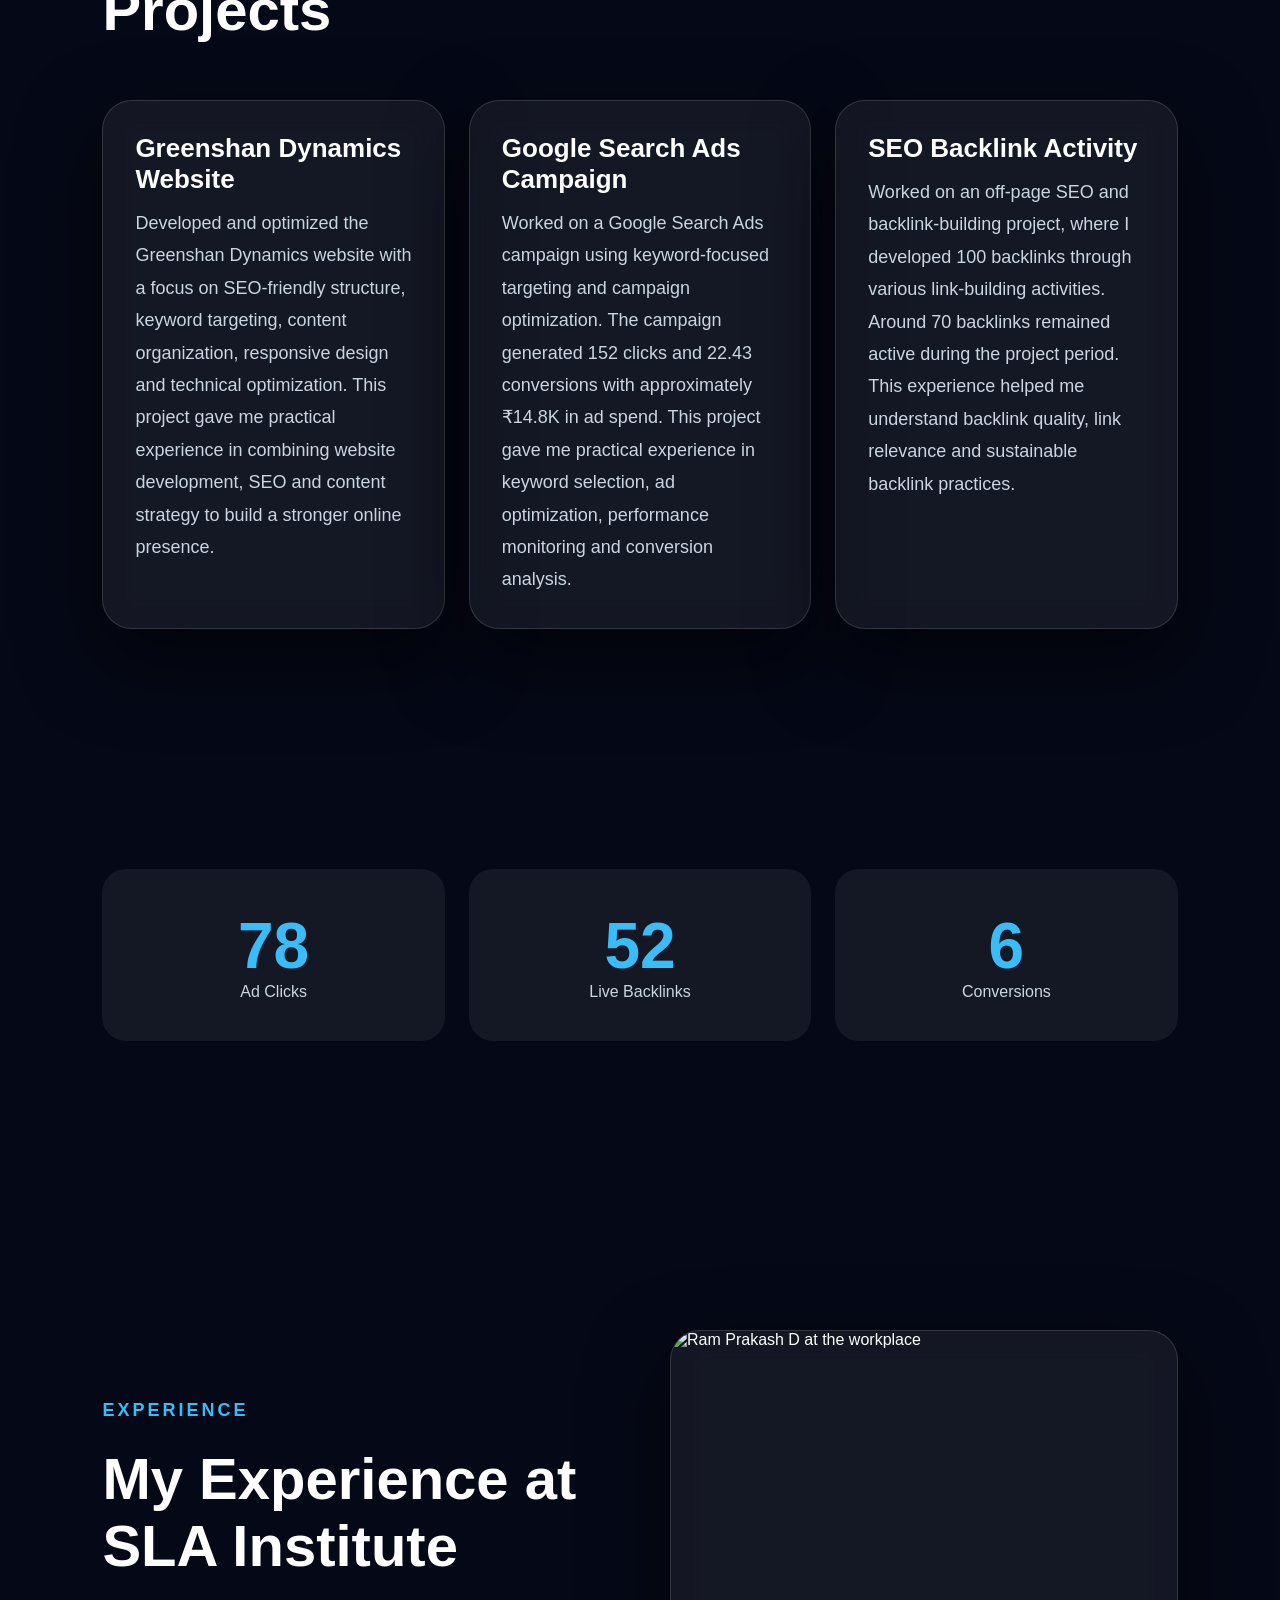
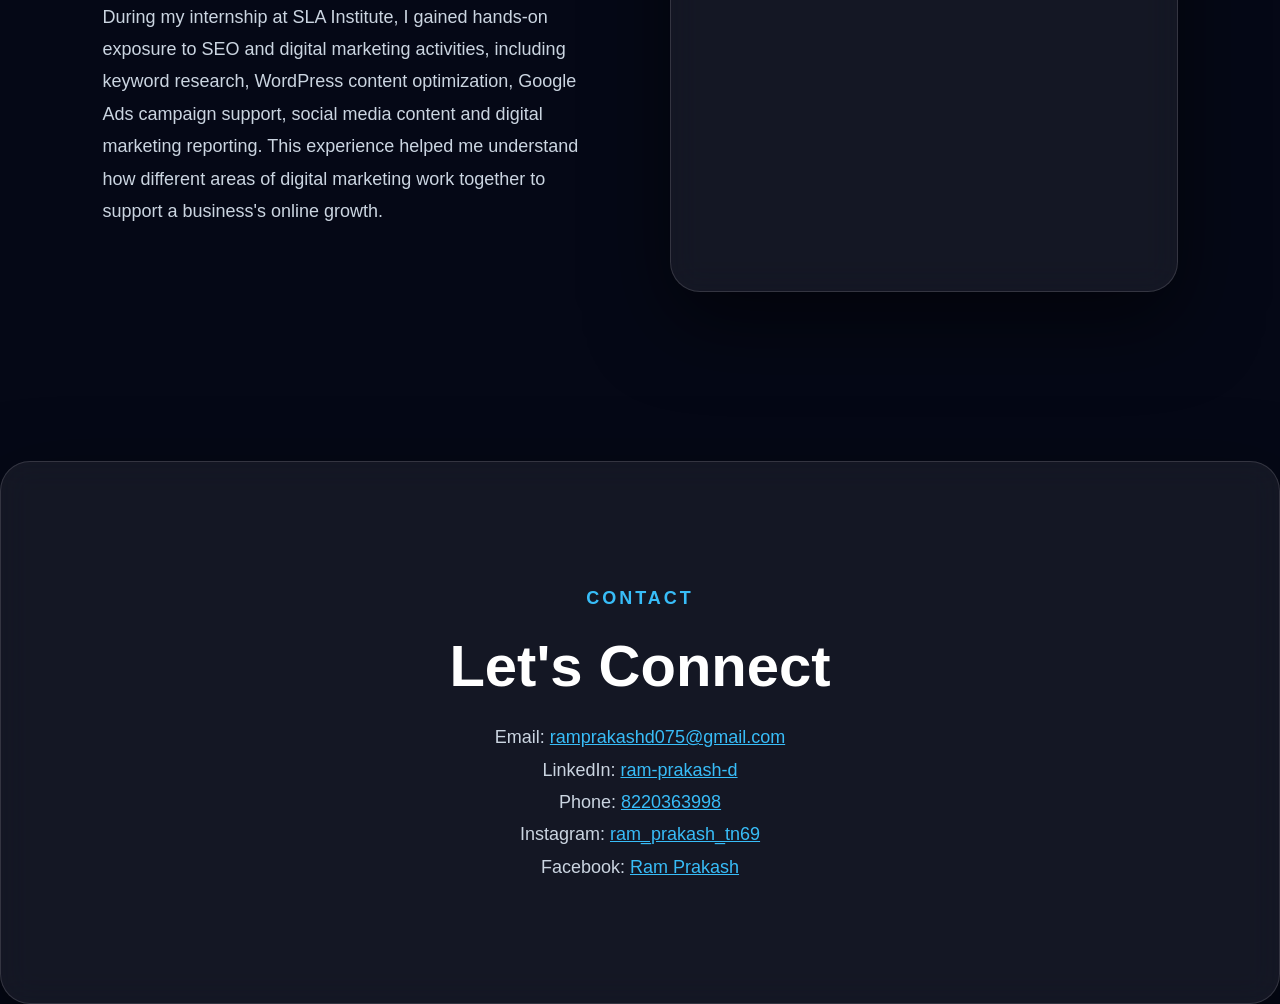
==== commit e4b6d83b: "Update index.html" ====
--- a/index.html
+++ b/index.html
@@ -8,9 +8,9 @@
   <!-- SEO Title & Description -->
   <title>Ram Prakash D | SEO Executive in Chennai & Tirunelveli</title>
   <!-- SEO Keywords -->
-  <meta name="keywords" content="Digital Marketing Executive in Chennai, Best Digital Marketing Executive in Chennai, Digital Marketing Specialist in Chennai, SEO Executive in Chennai, SEO Specialist in Chennai, Digital Marketing Professional in Chennai, Google Ads Specialist, Social Media Marketing, Search Engine Optimization, Content Marketing, WordPress SEO, SEO Executive in Tirunelveli, Digital Marketing Executive in Tirunelveli, SEO Executive in Malavarayanatham , malavarayanatham , Ram Prakash D">
-
-  <meta name="description" content="Explore Ram Prakash D's professional portfolio. SEO Executive and Digital Marketing professional based in Chennai, with professional visibility targeting Chennai and Tirunelveli. Explore skills, projects and experience." />
+  <meta name="keywords" content="Digital Marketing Executive in Tirunelveli, SEO Executive in Tirunelveli, SEO Specialist in Tirunelveli, Digital Marketing Portfolio Tirunelveli, Digital Marketing Professional in Tirunelveli, WordPress SEO Specialist in Tirunelveli, Google Ads Specialist in Tirunelveli, SEO Portfolio Tirunelveli, On-Page SEO, Technical SEO, Keyword Research, Meta Ads, Ram Prakash D">
+
+  <meta name="description" content="Explore Ram Prakash D's portfolio, a Digital Marketing Executive focused on Tirunelveli, showcasing SEO, WordPress, Google Ads, and real projects." />
 
   <meta name="author" content="Ram Prakash D" />
   <meta name="robots" content="index, follow, max-image-preview:large" />
@@ -104,7 +104,9 @@
         </h1>
 
         <p class="lead">
-          I'm Ram Prakash D, an SEO Executive and Digital Marketing professional based in Chennai, Tamil Nadu. I specialize in SEO, keyword research, technical SEO, on-page optimization, link building, website optimization and Google Ads. This portfolio introduces my professional skills and experience to people in Chennai and Tirunelveli.
+          I'm Ram Prakash D, a Digital Marketing Executive based in Chennai, with a professional portfolio focused on Tirunelveli. I specialize in Search Engine Optimization (SEO), keyword research, on-page SEO, technical SEO, WordPress SEO, Google Ads, Meta Ads, and website optimization.
+
+          Explore my digital marketing projects, practical experience, and strategies for improving website visibility and online performance.
         </p>
 
         <div class="actions">
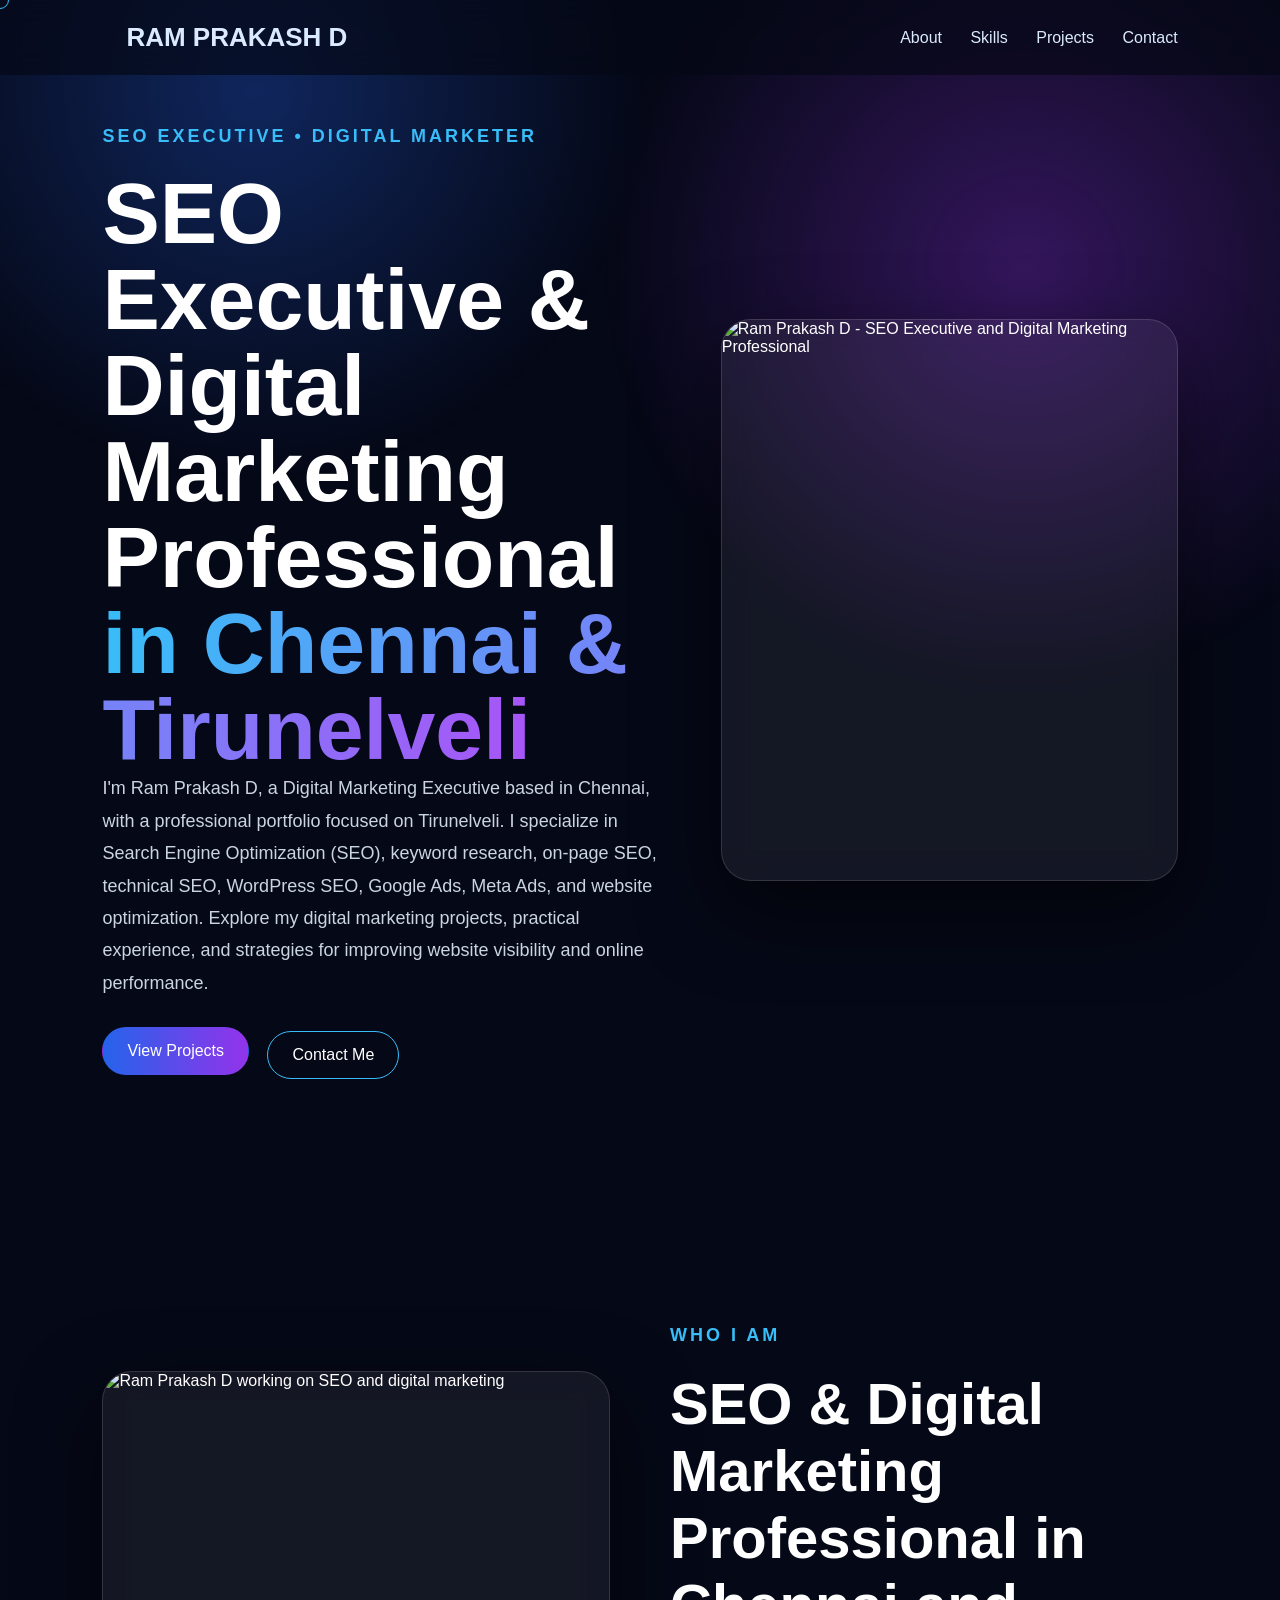
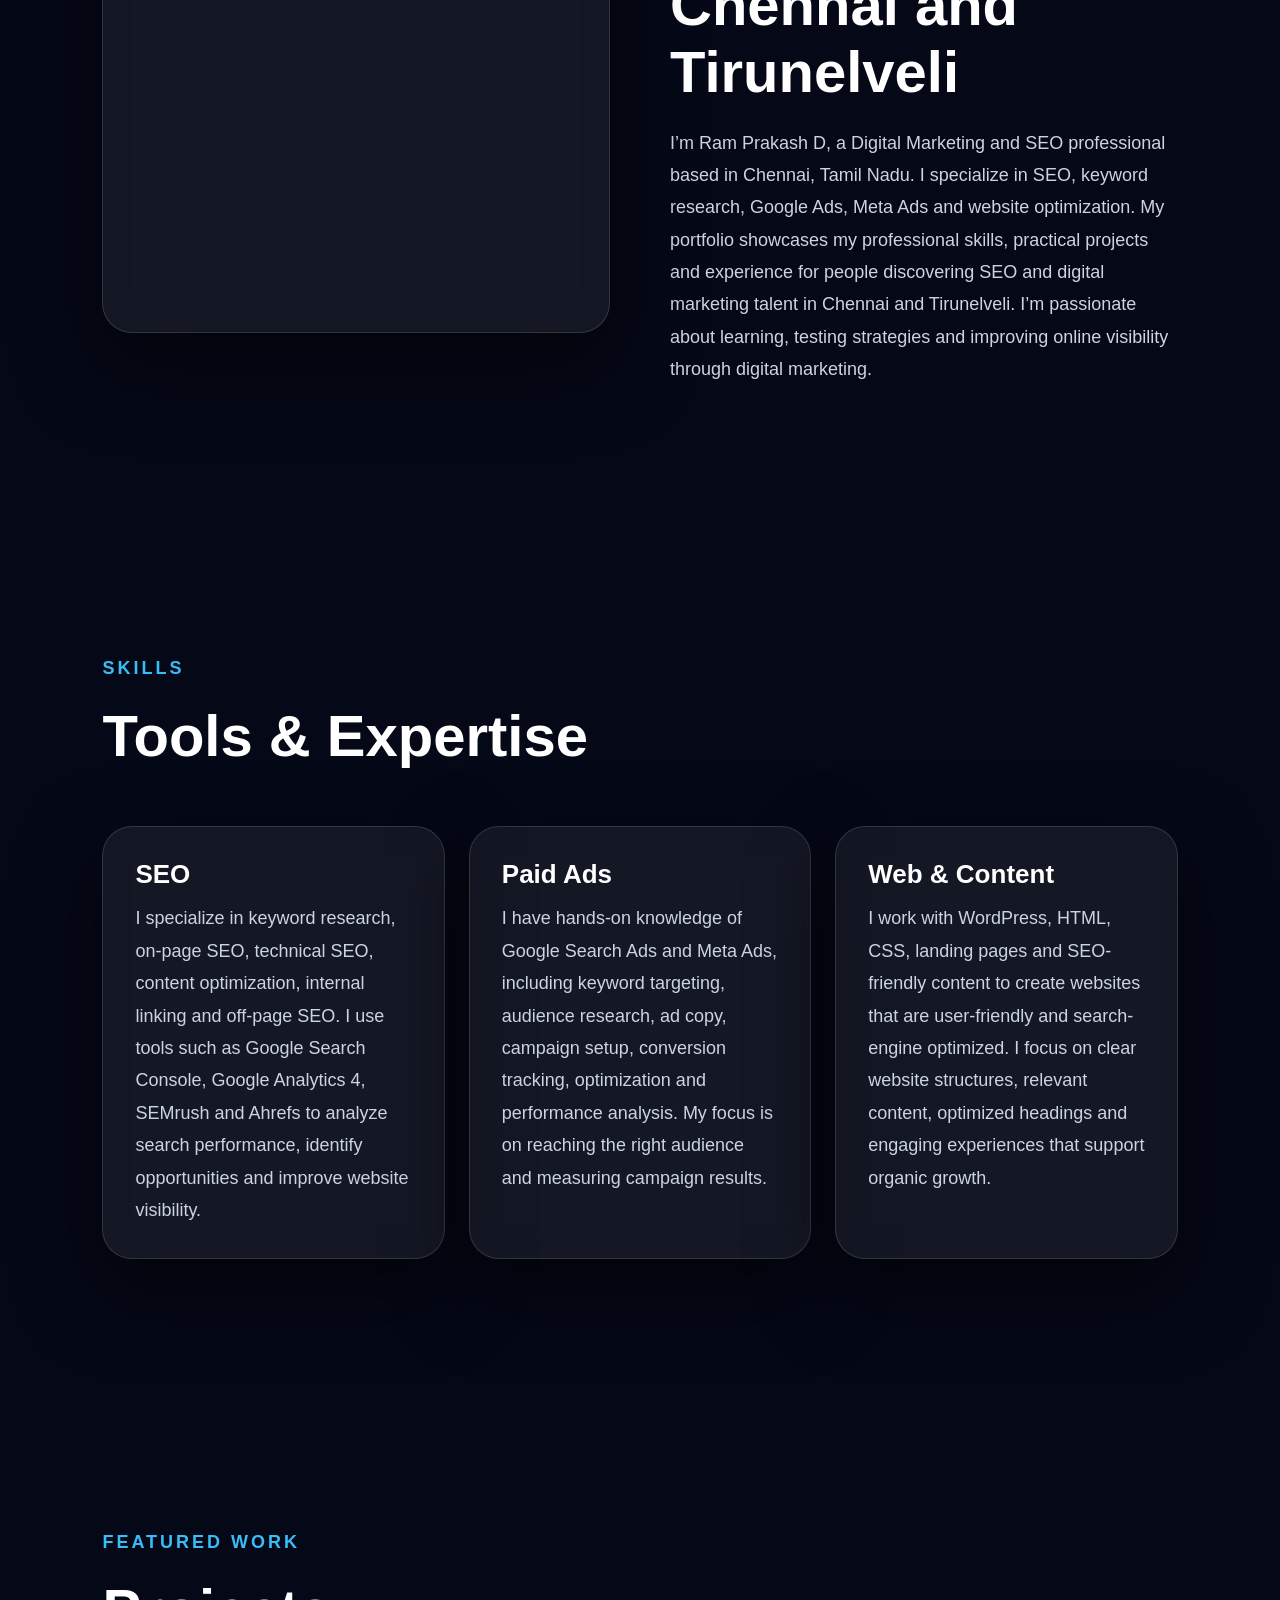
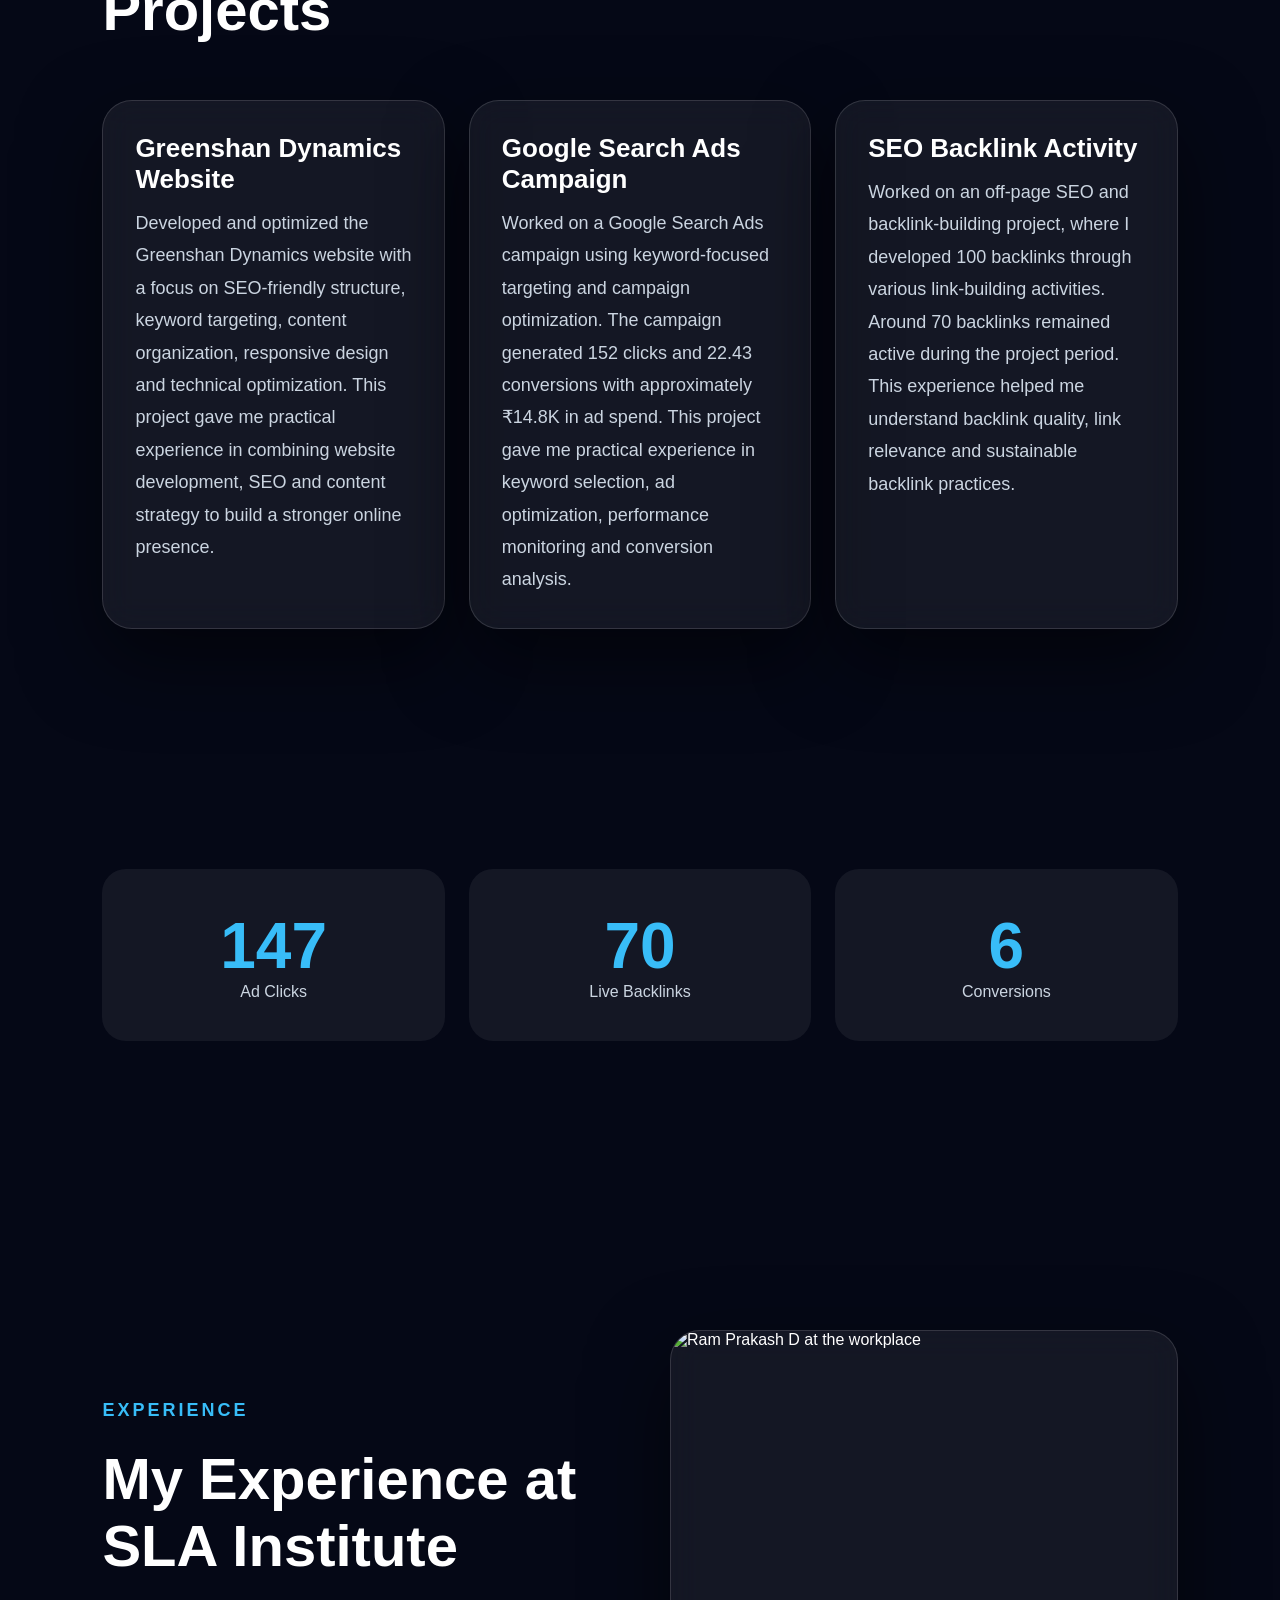
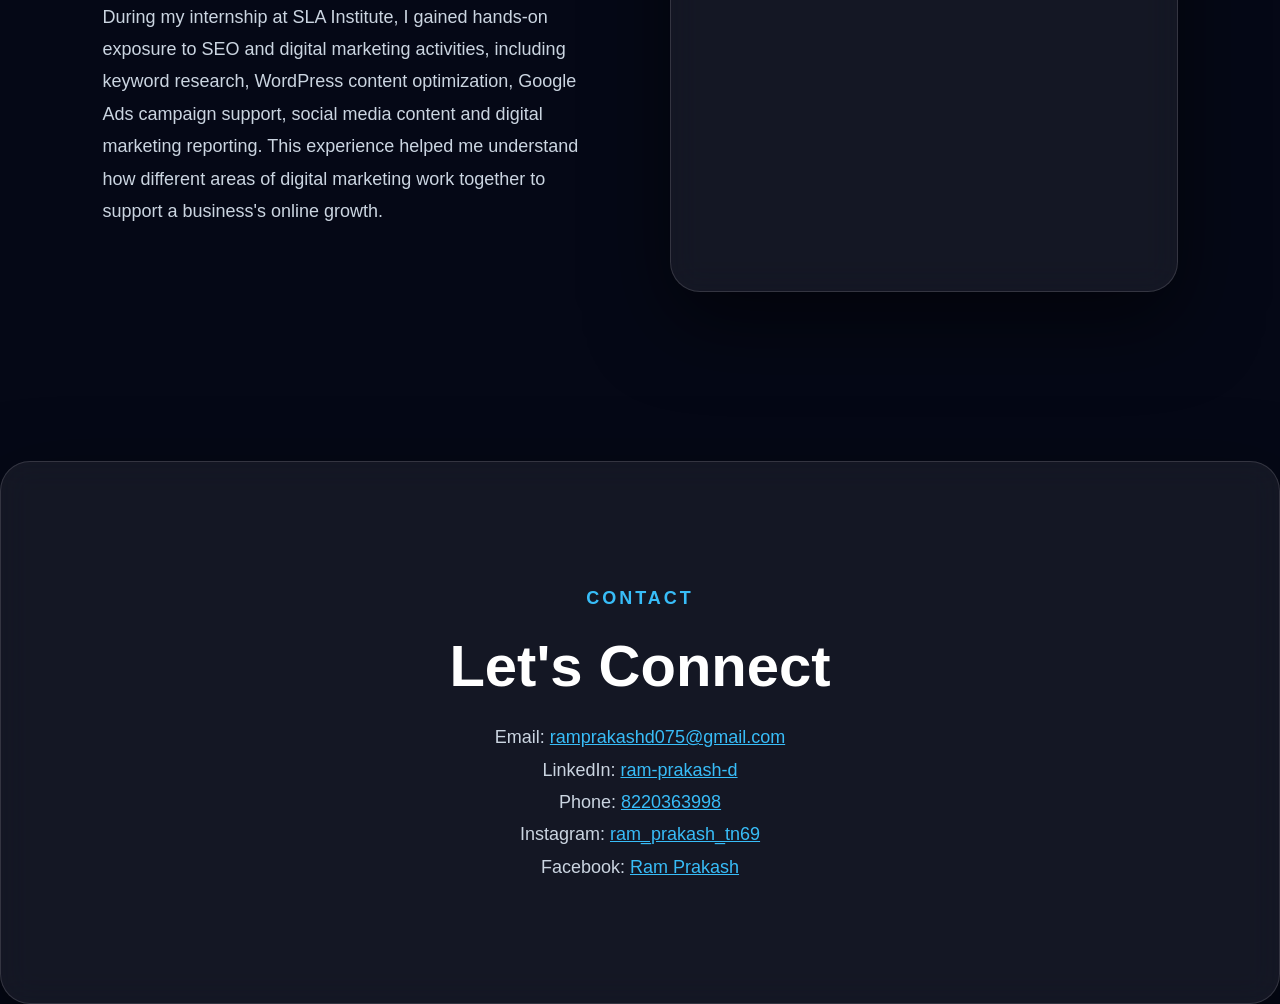
==== commit 2d9afc92: "Update Open Graph image in index.html" ====
--- a/index.html
+++ b/index.html
@@ -23,7 +23,7 @@
   <meta property="og:title" content="Ram Prakash D | Digital Marketing Executive in Tirunelveli" />
   <meta property="og:description" content="Professional portfolio of Ram Prakash D, showcasing SEO, digital marketing skills, projects and experience." />
   <meta property="og:url" content="https://ramprakashd.vercel.app/" />
-  <meta property="og:image" content="assets/images/Ram Prakash D.jpg" />
+  <meta property="og:image" content="assets/images/Neon Contemplation Portrait.png" />
   <meta property="og:site_name" content="Ram Prakash D Portfolio" />
 
   <!-- Twitter Cards -->
